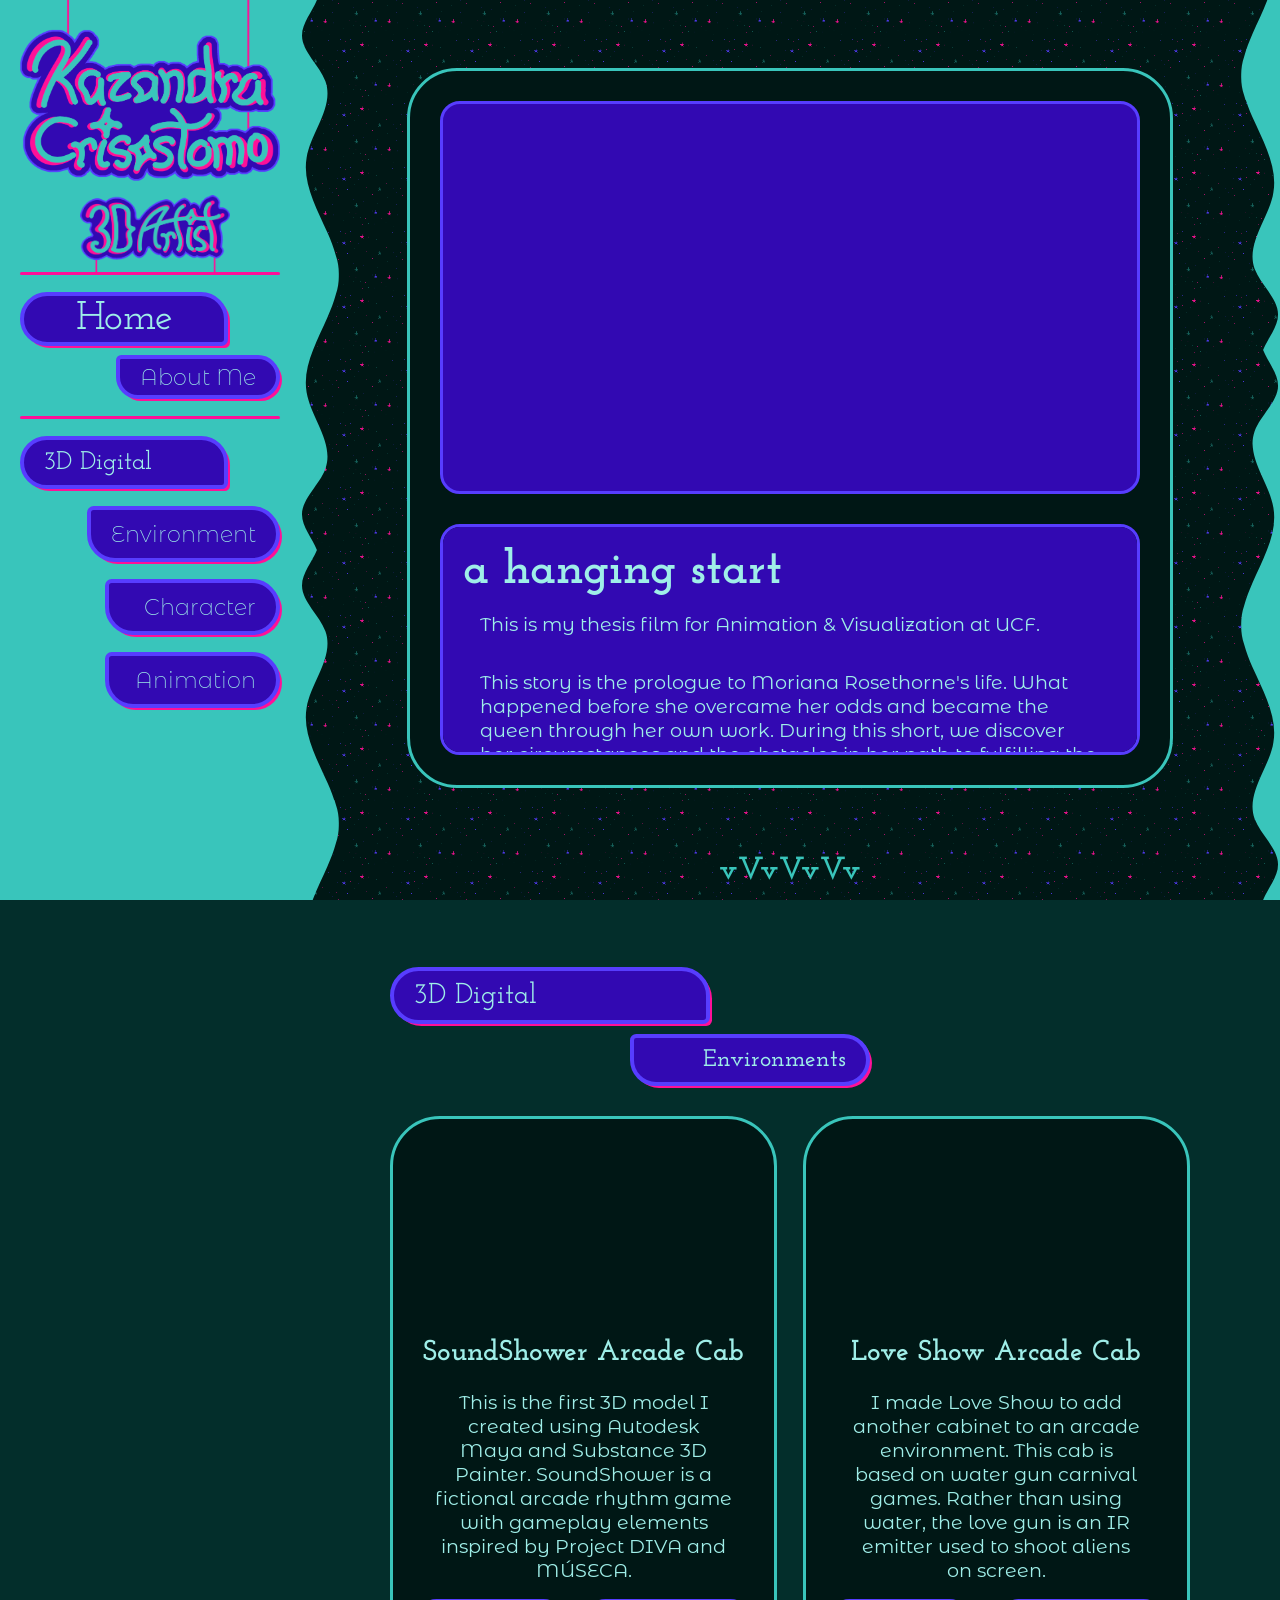
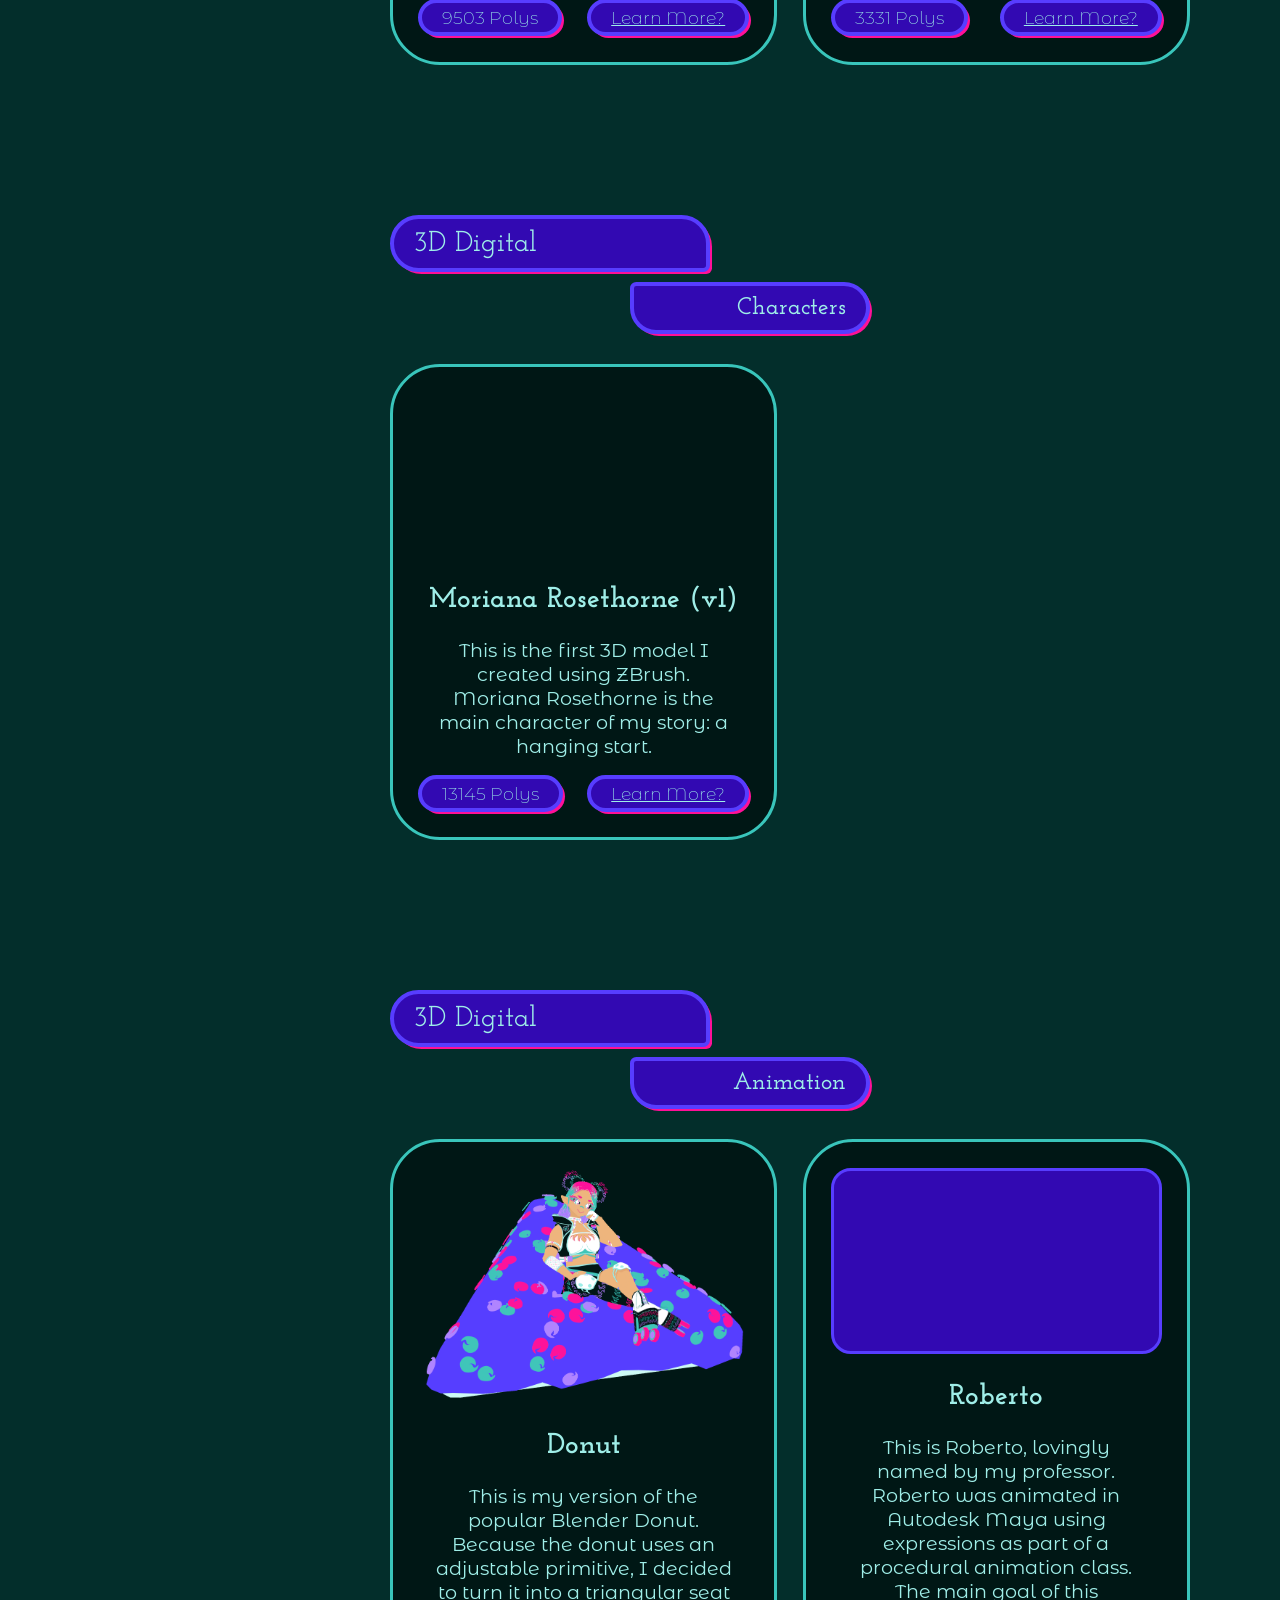
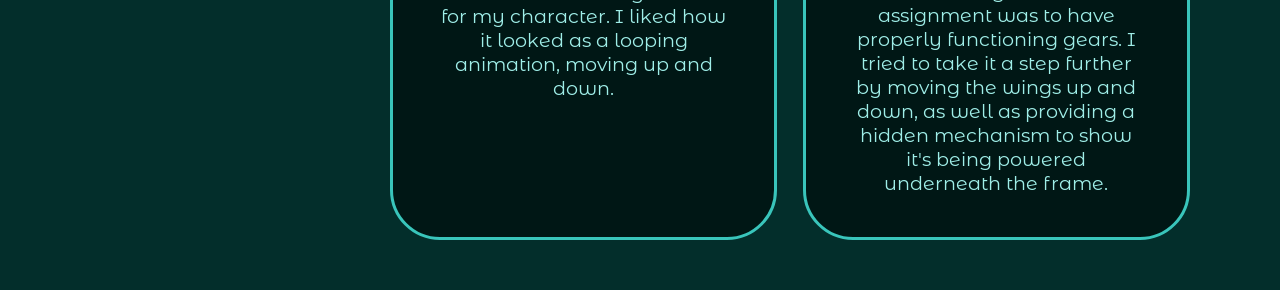
==== index.html @ 77d9398e "hid the under construction sign lol" ====
<!-- KZ's Portfolio with help from Fudgeu (thx dude) -->                                                                                                                   
<!DOCTYPE html>
<html lang='en' class=''>
    <head>

        <meta charset='UTF-8'>
        <meta name="description" content="KZ's artist portfolio">
        <meta name="keywords" content="artist, portfolio, 3D">
        <meta name="author" content="Kazandra Crisostomo">
        <meta name="viewport" content="width=device-width, initial-scale=1.0">

        <link href="styles.css" rel="stylesheet" type="text/css" media="all">
        <title>Kazandra's Portfolio</title>
        <link rel="icon" href="favicon.ico" type="image/x-icon">

        <!-- <script src="videoModelScrubbing.js"></script> -->

    </head>

    <body>
        <!-- <img src="site under construction.png" style="position:fixed; height: 20vh; bottom: 20px; right: 40px; z-index: 1;"> -->
        <div class="everything">
            <div class="sidebar">
                <div class="sideContent">
                    <div class="nameplate" id="nameButton">
                        <img src="kz_title.png"/>
                    </div>
                    <div class="titleplate">
                        <img src="3D artist plate.png"/>
                    </div>

                    <div class="emptyBox" style="height: 60px;"></div>
                    
                    <div class="navButtons">
                        <div class="emptyBox" style="display:flex; background: #ff1098; border-radius: 10px; width: 100%; height: 3px;"></div>
                        <div class="navButton homeButton" onclick="sectionSkipTo('#homeTop')">Home</div>
                        <div class="navButton aboutButton" id="aboutButtonClicker">About Me</div>
                        <div class="emptyBox" style="display:flex; background: #ff1098; border-radius: 10px; width: 100%; height: 3px;"></div>
                        
                        <div class="navButton bigButton" onclick="sectionSkipTo('#3dEnv')">3D Digital</div>
                        <button class="navButton subButton" onclick="sectionSkipTo('#3dEnv')">Environment</button>
                        <button class="navButton subButton" onclick="sectionSkipTo('#3dChar')">Character</button>
                        <button class="navButton subButton" onclick="sectionSkipTo('#3dAnim')">Animation</button>
                        <!-- <div class="navButton otherButton" onclick="sectionSkipTo('#2dDigi')">2D Digital</div>
                        <div class="navButton otherButton" onclick="sectionSkipTo('#Misc')">Miscellaneous</div> -->
                    </div>
                </div>
                <div class="waveBorder"></div>
            </div>


            <div class="emptyBox" id="homeTop"></div>
            <div class="content">
                <div class="featuredContainer">
                    <div class="featured">
                        <div class="featMediaContainer">
                            <iframe src="https://www.youtube.com/embed/e79Un6kbOX0?si=t1irAq1uXTUGcDLI" title="YouTube video player"
                            frameborder="0" allow="accelerometer; autoplay; clipboard-write; encrypted-media; gyroscope; web-share"
                            referrerpolicy="strict-origin-when-cross-origin" allowfullscreen></iframe>
                        </div>
                        <div class="featMediaText">
                            <h1>a hanging start</h1>

                            <p>This is my thesis film for Animation & Visualization at UCF.</p>
                            <p>This story is the prologue to Moriana Rosethorne's life. What happened before she overcame her odds and
                                became the queen through her own work. During this short, we discover her circumstances and the
                                obstacles in her path to fulfilling the duty given to her as a child.
                            </p>
                            <p>I absolutely loved modeling everything for this project. I can't wait to make even more in the future,
                                whether in film or games.
                            </p>
                            <p>Created using Autodesk Maya, Maxon ZBrush, and Substance 3D Painter. Edited in Adobe After Effects.</p>
                        </div>
                    </div>
                </div>

                <div class="arrowDown">
                    <h4 style="color: #39c5bb;">vVvVvVv</h4>
                </div>




                <div class="emptyBox" style="height: 80px;"></div>

                <!-- 3D ENVIRONMENT SECTION  -->
                <div class="sectionTitle" id="3dEnv">3D Digital</div>
                <div class="sectionSpecific">Environments</div>
                <div class="emptyBox" style="height: 30px;"></div>

                <div class="galleryStuffContainer">
                    
                    <div class="galleryStuff">
                        <div class="galleryContent">
                            <video
                                class="modelVideo"
                                src="/art/3D Env/SoundShower Rendered.mp4"
                                autoplay
                                loop
                                muted
                                draggable="false"
                            >
                            </video>
                            <div class="galleryText">
                                <h2>SoundShower Arcade Cab</h2>
                                <p>This is the first 3D model I created using Autodesk Maya and Substance 3D Painter.
                                    SoundShower is a fictional arcade rhythm game with gameplay elements inspired
                                    by Project DIVA  and MÚSECA.
                                </p>
                                <div class="bottomThings">
                                    <div class="tagLeft">9503 Polys</div>
                                    <a class="learnMore" href="/art/SoundShower.html">Learn More?</a>
                                </div>
                                
                            </div>
                        </div>
                        <div class="galleryContent">
                            <video
                                class="modelVideo"
                                src="/art/3D Env/Love Show Rendered.mp4"
                                autoplay
                                loop
                                muted
                                draggable="false"
                            >
                            </video>
                            <div class="galleryText">
                                <h2>Love Show Arcade Cab</h2>
                                <p>I made Love Show to add another cabinet to an arcade environment. This cab is based
                                    on water gun carnival games. Rather than using water, the love gun is an IR emitter
                                    used to shoot aliens on screen.
                                </p>
                                <div class="bottomThings">
                                    <div class="tagLeft">3331 Polys</div>
                                    <a class="learnMore" href="/art/LoveShow.html">Learn More?</a>
                                </div>
                                
                            </div>
                        </div>

                    </div>


                </div>




                <div class="emptyBox" style="height: 150px;"></div>

                <!-- 3D CHARACTER SECTION  -->
                <div class="sectionTitle" id="3dChar">3D Digital</div>
                <div class="sectionSpecific">Characters</div>
                <div class="emptyBox" style="height: 30px;"></div>

                <div class="galleryStuffContainer">
                    <div class="galleryStuff">
                        <div class="galleryContent">
                            <video
                                class="modelVideo"
                                src="/art/3D Chara/Mori Og Rendered.mp4"
                                autoplay
                                loop
                                muted
                                draggable="false"
                            >
                            </video>
                            <div class="galleryText">
                                <h2>Moriana Rosethorne (v1)</h2>
                                <p>This is the first 3D model I created using ZBrush. Moriana Rosethorne
                                    is the main character of my story: a hanging start.
                                </p>
                                <div class="bottomThings">
                                    <div class="tagLeft">13145 Polys</div>
                                    <a class="learnMore" href="/art/MoriOG.html">Learn More?</a>
                                </div>
                                
                            </div>
                        </div>
                    </div>
                </div>




                <div class="emptyBox" style="height: 150px;"></div>

                <!-- 3D ANIMATION SECTION  -->
                <div class="sectionTitle" id="3dAnim">3D Digital</div>
                <div class="sectionSpecific">Animation</div>
                <div class="emptyBox" style="height: 30px;"></div>

                <div class="galleryStuffContainer">
                        
                        <div class="galleryStuff">
                            <div class="galleryContent">
                                <div class="galleryMedia">
                                    <img src="/art/3D Anim/donut.gif"/>
                                </div>
                                <div class="galleryText">
                                    <h2>Donut</h2>
                                    <p>This is my version of the popular Blender Donut. Because the donut uses an
                                        adjustable primitive, I decided to turn it into a triangular seat for my
                                        character. I liked how it looked as a looping animation, moving up and down. 
                                    </p>
                                </div>
                            </div>
                            <div class="galleryContent">
                                <div class="galleryMedia">
                                    <video
                                    src="/art/3D Anim/Roberto Rendered.mp4"
                                    autoplay
                                    loop
                                    muted>
                                    <p>Sorry this video didn't load! Please try refreshing the page to see it!</p>
                                    </video>
                                    <!-- <iframe
                                    src="https://www.youtube.com/embed/uADp2jRTrfo?si=No1bv01cUoyQT1uY&amp;controls=0&loop=1"
                                    title="YouTube video player" frameborder="0"
                                    allow="accelerometer; autoplay; clipboard-write; encrypted-media; gyroscope; picture-in-picture; web-share"
                                    referrerpolicy="strict-origin-when-cross-origin"
                                    allowfullscreen></iframe> -->
                                </div>
                                <div class="galleryText">
                                    <h2>Roberto</h2>
                                    <p>
                                        This is Roberto, lovingly named by my professor. Roberto was animated in Autodesk
                                        Maya using expressions as part of a procedural animation class. The main goal of
                                        this assignment was to have properly functioning gears. I tried to take it a step
                                        further by moving the wings up and down, as well as providing a hidden mechanism
                                        to show it's being powered underneath the frame.
                                    </p>
                                </div>
                            </div>
                        </div>
                </div>




                <!-- <div class="emptyBox" style="height: 150px;"></div> -->

                <!-- 2D DIGITAL SECTION  -->
                <!-- <div class="sectionOther" id="2dDigi">2D Digital</div>
                <div class="emptyBox" style="height: 30px;"></div>

                <div class="galleryStuffContainer">
                        
                    <div class="galleryStuff">
                        <div class="galleryContent">
                            <div class="galleryMedia">
                                <img src=""/>
                            </div>
                            <div class="galleryText">
                                <h2></h2>
                                <p>
                                </p>
                            </div>
                        </div>
                        <div class="galleryContent">
                            <div class="galleryMedia">
                                <img src=""/>
                            </div>
                            <div class="galleryText">
                                <h2></h2>
                                <p>

                                </p>
                            </div>
                        </div>
                        <div class="galleryContent"></div>
                        <div class="galleryContent">
                            <div class="galleryMedia">
                                <img src="PSP_Shadow.png"/>
                            </div>
                            <div class="galleryText">
                                <h2>Bring Shadow to the PSP</h2>
                                <p>This was created for an assignment for a computer art class with the goal of
                                    using Adobe Illustrator. This represents my love for Shadow the Hedgehog
                                    and how I wish I could've played his game on my beloved PlayStation Portable. I
                                    modified the PSP's colors to better match Shadow's coloring.
                                </p>
                            </div>
                        </div>
                        <div class="galleryContent">
                            <div class="galleryMedia">
                                <img src=""/>
                            </div>
                            <div class="galleryText">
                                <h2></h2>
                                <p>

                                </p>
                            </div>
                        </div>
                        <div class="galleryContent">
                            <div class="galleryMedia">
                                <img src=""/>
                            </div>
                            <div class="galleryText">
                                <h2></h2>
                                <p>

                                </p>
                            </div>
                        </div>

                    </div>

                </div> -->




                <!-- <div class="emptyBox" style="height: 150px;"></div> -->

                <!-- MISCELLANEOUS SECTION  -->
                <!-- <div class="sectionOther" id="Misc">Miscellaneous</div>
                <div class="emptyBox" style="height: 30px;"></div>

                <div class="galleryStuffContainer">
                    
                    <div class="galleryStuff">
                        <div class="galleryContent">
                            <div class="galleryMedia">
                                <img src=""/>
                            </div>
                            <div class="galleryText">
                                <h2></h2>
                                <p>
                                </p>
                            </div>
                        </div>
                        <div class="galleryContent">
                            <div class="galleryMedia">
                                <img src=""/>
                            </div>
                            <div class="galleryText">
                                <h2></h2>
                                <p>

                                </p>
                            </div>
                        </div>
                        <div class="galleryContent"></div>
                        <div class="galleryContent">
                            <div class="galleryMedia">
                                <img src="PSP_Shadow.png"/>
                            </div>
                            <div class="galleryText">
                                <h2></h2>
                                <p>
                                </p>
                            </div>
                        </div>
                        <div class="galleryContent">
                            <div class="galleryMedia">
                                <img src=""/>
                            </div>
                            <div class="galleryText">
                                <h2></h2>
                                <p>

                                </p>
                            </div>
                        </div>
                        <div class="galleryContent">
                            <div class="galleryMedia">
                                <img src=""/>
                            </div>
                            <div class="galleryText">
                                <h2></h2>
                                <p>

                                </p>
                            </div>
                        </div>

                    </div>
                    
                </div> -->
   
            </div>

            <div class="waveBorder right"></div>
            

        </div>




        <!--Modal for about me-->
        <div id="aboutModal" class="modal4About">
            <!-- Modal content -->
            <div class="aboutContent">
                <img src="name popdown.svg" class="popDown">
                <div class="aboutDesc">
                    <button class="closeAboutButton">close</button>
                    </button>
                    <h5>Kazandra</h5>
                    <h5 style="margin-left: 80px; line-height: 63px;">Crisostomo</h5>
                    <p style="margin-top: 40px;">
                        Hello! I'm <span style="color:#ff1098; font-weight: 600;">Kazandra</span>!
                        I am a 3D artist about to graduate from UCF
                        with my BFA in Emerging Media in the Animation & Visualization
                        track. I love thinking about how objects are made and structured!
                    </p>
                    <p>
                        From sculpture and book binding to knitting and party decor, everything can be an
                        opportunity to flex my creativity both digitally and physically.
                    </p>
                    <div class="emptyBox" style="height: 50px;"></div>
                    <a class="contactButton" style="margin-left: -30px;" href="mailto:kzzzcrisis@gmail.com">Shoot me an email?</a>
                </div>
            </div>
        </div>

        
        <!-- popup for small screen -->
         <div id="mobileUsers">
            <div class="mobilePopup">
                <p>Hey! This website was unfortunately not optimized for a mobile viewing
                experience. Please check me out on uh artstation I guess</p>
                <div style="height:10px;"></div>
                <a href="https://kzzzcrisis.artstation.com/">Artstation link here</a>
            </div>
         </div>

        <!-- this is the popup for if ppl do phone -->
        <script>
            var mobileUserLol = document.getElementById('mobileUsers');
            var everythinger = document.getElementsByClassName("everything")[0];

            window.addEventListener('load', () => {
                if (window.screen.width < 900) {
                    mobileUserLol.classList.add('show');
                    mobileUserLol.classList.add('stopScrolling');
                    document.body.classList.add('stopScrolling');
                    everythinger.classList.add('blurThis');
                }
            })
        </script>

        <!-- this script is for the about me modal -->
        <script>
            // Get the modal
            var modal = document.getElementById('aboutModal');

            // Get the button that opens the modal
            var btn = document.getElementById("nameButton");
            var butt = document.getElementById("aboutButtonClicker");

            // Get the <span> element that closes the modal
            var closer = document.getElementsByClassName("closeAboutButton")[0];

            // this is the thing to get the blur to work
            var everything = document.getElementsByClassName("everything")[0];

            // When the user clicks on the button, open the modal
            btn.onclick = function() {
                modal.classList.add('show');
                modal.classList.add('stopScrolling');
                document.body.classList.add('stopScrolling');
                everything.classList.add('blurThis');
            }
            butt.onclick = function() {
                modal.classList.add('show');
                modal.classList.add('stopScrolling');
                document.body.classList.add('stopScrolling');
                everything.classList.add('blurThis');
            }

            // When the user clicks on <span> (x), close the modal
            closer.onclick = function() {
                modal.classList.remove('show');
                modal.classList.remove('stopScrolling');
                document.body.classList.remove('stopScrolling');
                everything.classList.remove('blurThis');
            }

            // When the user clicks anywhere outside of the modal, close it
            window.onclick = function(event) {
                if (event.target == modal) {
                modal.classList.remove('show');
                modal.classList.remove('stopScrolling');
                document.body.classList.remove('stopScrolling');
                everything.classList.remove('blurThis');
                }
            }
        </script>

        <!-- this one is for skipping to whatever seciton using the sidebar buttons -->
        <script>
            function sectionSkipTo(link){
                document.documentElement.style.scrollBehavior="smooth"
                window.location.replace(link)
                setTimeout(()=>{document.documentElement.style.scrollBehavior="unset"},1500) 
            }
        </script>



    </body>
</html>
---- styles.css ----
@import url('https://fonts.googleapis.com/css2?family=Montserrat+Alternates:wght@400;600&display=swap');
@import url('https://fonts.googleapis.com/css2?family=Josefin+Slab:wght@700&display=swap');

* {
    box-sizing: border-box;
}

body {
	display: flex;
    background-color: #032e2b;
    background-image: url(pxl_star.gif);
    background-repeat: repeat;
    background-size: 5%;
    background-attachment: fixed;
    padding: 0;
    margin: 0;
    color: #9feee8;
    font-family: "Montserrat Alternates", sans-serif;
}

h1 {
	font-family: "Josefin Slab";
	font-size: 3em;
    margin: 0;
}
h2 {
	font-family: "Josefin Slab";
	font-size: 1.8em;
}

/* side buttons */
h3 {
	font-family: "Montserrat Alternates", sans-serif;
	font-size: 1.2em;
    margin: 10px;
}
/* this is for the arrow down */
h4 {
	font-family: "Josefin Slab";
	font-size: 2em;
    margin: 0;
}
h5 {
    font-family: "Josefin Slab";
	font-size: 7em;
    margin: 0;
}
p {
	font-size: 1.2em;
	font-family: "Montserrat Alternates", sans-serif;
    margin: 17px;
}



.everything{
    display: flex;
    filter: blur(0px);
    backdrop-filter: blur(0px);
}



.sidebar {
    display: flex;
    position: sticky;
    top: 0;
    height: 100vh;
    align-self: flex-start;
}

.sideContent {
    display: flex;
    flex-direction: column;
    background-color: #39c5bb;
    text-wrap: wrap;
    text-align: center;
    width: 300px;
    padding: 0 20px;
}

.sideContent img {
    width: 100%;
}

.waveBorder {
    align-self: flex-start;
    display: flex;
    background-image: url("wavy bar.svg");
    background-repeat: repeat-y;
    height: 100vh;
    min-width: 40px;

    &.right {
        position: sticky;
        top: 0;
        transform: rotate(180deg);
    }
}
.navButtons {
    display: flex;
    flex-direction: column;
    padding: 7px 0;
    gap: 17px;
}

.navButton {
    font-family: "Josefin Slab";
    box-shadow: 3px 3px 0 -1px #ff1098;
    padding: 20px 20px;
    background: #3209B2;
    color: #9feee8;
    border: 4px solid #573DFF;
    font-weight: 500;
    cursor: pointer;

    &:hover {
        background: #573DFF;
    }

    &.homeButton {
        font-size: 2.5em;
        width: 80%;
        border-radius: 42px 42px 10px 42px;
        text-align: center;
        padding: 3px 20px;
        margin-bottom: -8px;
    }

    &.aboutButton {
        border-radius: 10px 42px 42px 42px;
        font-size: 1.4em;
        font-weight: 200;
        font-family: "Montserrat Alternates", sans-serif;
        text-align: center;
        padding: 4px 20px;
        min-width: 175;
        align-self: end;
    }

    &.bigButton {
        font-size: 1.6em;
        width: 80%;
        text-align: left;
        border-radius: 42px 42px 10px 42px;
        padding: 10px 20px;
    }

    &.subButton {
        text-align: right;
        align-self: end;
        font-size: 1.4em;
        font-weight: 200;
        font-family: "Montserrat Alternates", sans-serif;
        border-radius: 10px 42px 42px 42px;
        min-width: 175px;
        padding: 10px 20px;
    }

    &.otherButton {
        border-radius: 42px;
        font-size: 1.6em;
        text-align: left;
        padding: 10px 20px;
        width: 80%;
    }
}





.content {
    display: flex;
    flex-direction: column;
    padding: 0 50px 50px 50px;
    overflow-x: hidden;
}

.emptyBox {
    display: flex;
    align-items: flex-end;
    justify-content: center;
}

.featuredContainer {
    display: flex;
    flex-direction: column;
    justify-content: center;
    align-items: center;
    height: 95vh;
}

.featured {
    display: flex;
    align-items: center;
    padding: 30px;
    gap: 30px;
    background: #001715;
    border-radius: 50px;
    border: 3px solid #39c5bb;

    @media (max-width: 1600px) {
        flex-direction: column;
        max-width: 100%;
        max-height: 80vh;
        width: unset;

        & .featMediaText {
            min-width: unset;
        }

        & .featMediaContainer {
            width: 700px;
        }
    }
}

.featMediaContainer {
    display: flex;
    flex-direction: column;
    aspect-ratio: 16/9;
    height: 100%;
}

.featMediaContainer img {
    background: #3209B2;
    max-height: 56vh;
    max-width: 45vw;
}
.featMediaContainer iframe {
    background: #3209B2;
    border: 3px solid #573dff;
    border-radius: 20px;
    height: 100%;
    aspect-ratio: 16/9;
}

.featMediaText {
    display: flex;
    flex-direction: column;
    border-collapse: collapse;
    background: #3209B2;
    text-wrap: wrap;
    text-align: left;
    color: #9feee8;
    padding: 20px;
    border-radius: 20px;
    border: 3px solid #573dff;
    overflow-y: auto;
    min-width: 400px;
    max-width: 700px;
    height: 100%;
}


/* section headers */
.sectionTitle {
    font-family: "Josefin Slab";
    box-shadow: 3px 3px 0 -1px #ff1098;
    padding: 20px 20px;
    background: #3209B2;
    color: #9feee8;
    border: 4px solid #573DFF;
    font-weight: 500;
    cursor: pointer;
    font-size: 1.8em;
    width: 40%;
    text-align: left;
    border-radius: 42px 42px 10px 42px;
    padding: 10px 20px;
    margin-bottom: 10px;
    scroll-margin-top: 30px;
}
.sectionSpecific {
    font-family: "Josefin Slab";
    box-shadow: 3px 3px 0 -1px #ff1098;
    padding: 20px 20px;
    background: #3209B2;
    color: #9feee8;
    border: 4px solid #573DFF;
    font-weight: 500;
    cursor: pointer;
    text-align: right;
    font-size: 1.5em;
    font-weight: 600;
    border-radius: 10px 42px 42px 42px;
    padding: 10px 20px;
    width: 30%;
    margin-left: 30%;
}
.sectionOther {
    font-family: "Josefin Slab";
    box-shadow: 3px 3px 0 -1px #ff1098;
    padding: 20px 20px;
    background: #3209B2;
    color: #9feee8;
    border: 4px solid #573DFF;
    font-weight: 500;
    cursor: pointer;
    font-size: 1.8em;
    width: 40%;
    text-align: left;
    border-radius: 42px;
    padding: 10px 20px;
    margin-bottom: 10px;
    scroll-margin-top: 30px;
}






.galleryStuffContainer {
    display: flex;
    flex-direction: column;
    align-items: center;
    gap: 50px;
}

/* replace percents with pixels thx */
.galleryStuff{
    display: grid;
    grid-template-columns: repeat(3, 1fr);
    row-gap: 2.8vh;
    column-gap: 2.8vh;
    max-width: 100%;

    @media (max-width: 1400px) {
        grid-template-columns: repeat(2, 1fr);
    }
}
.galleryContent {
    background: #001715;
    padding: 2.8vh;
    border-radius: 50px;
    border: 3px solid #39c5bb;
}
.galleryMedia img {
    max-width: 100%;
}
.galleryText {
    width: 100%;
    text-wrap: wrap;
    align-items: center;
    text-align: center;
    color: #9feee8;
}
.galleryMedia video {
    background: #3209B2;
    border: 3px solid #573dff;
    border-radius: 20px;
    width: 100%;
    aspect-ratio: 16/9;
}
.galleryMedia iframe {
    background: #3209B2;
    border: 3px solid #573dff;
    border-radius: 20px;
    width: 100%;
    aspect-ratio: 16/9;
}
.bottomThings {
    display: flex;
    width: 100%;
}
.tagLeft {
    box-shadow: 3px 3px 0 -1px #ff1098;
    padding: 20px 20px;
    background: #3209B2;
    color: #9feee8;
    border: 4px solid #573DFF;
    border-radius: 42px;
    font-size: 1.11em;
    font-weight: 200;
    font-family: "Montserrat Alternates", sans-serif;
    text-align: center;
    padding: 4px 20px;
    min-width: 175;
    align-self: flex-start;
}
.learnMore {
    box-shadow: 3px 3px 0 -1px #ff1098;
    padding: 20px 20px;
    background: #3209B2;
    color: #9feee8;
    border: 4px solid #573DFF;
    border-radius: 42px;
    font-size: 1.1em;
    font-weight: 200;
    font-family: "Montserrat Alternates", sans-serif;
    text-align: center;
    padding: 4px 20px;
    margin-left: auto;

    &:hover {
        background: #573DFF;
    }
}






/* NAMEPLATE STUFF */
.nameplate {
    z-index: 1;
}
.nameplate img {
    transform: translateY(-20px);
}
.nameplate img:hover {
    animation-name: nameplateAnim;
    animation-duration: .7s;
}
@keyframes nameplateAnim {
    0% {transform: translateY(-20px)}
    40% {transform: translateY(-1px)}
    70%{transform: translateY(-30px)}
    100% {transform: translateY(-20px)}
}
.titleplate {
    width: 150px;
    position: absolute;
    left: 80px;
    top: 195px;
}
.titleplate img {
    transform-origin: center bottom;
    transform: rotate3d(1, 0, 0, 0deg);
}
.titleplate img:hover {
    animation-name: titleplateAnim;
    animation-duration: .7s;
}
@keyframes titleplateAnim {
    0% {transform: rotate3d(1, 0, 0, 0deg)}
    40% {transform: rotate3d(1, 0, 0, 30deg)}
    70% {transform: rotate3d(1, 0, 0, -15deg)}
    100% {transform: rotate3d(1, 0, 0, 0deg)}
}



/* arrow thing */
.arrowDown {
    display: flex;
    justify-content: center;
}
.arrowDown h4 {
    transform: translateY(0px);
}
.arrowDown h4:hover {
    animation-name: arrowDownAnim;
    animation-duration: .7s;
}
@keyframes arrowDownAnim {
    0% {transform: translateY(0px)}
    40% {transform: translateY(-10px)}
    70%{transform: translateY(10px)}
    100% {transform: translateY(0px)}
}





.modelVideo {
    width: 100%;
    user-select: none;
}






/* The Modal (background) */
.modal4About {
    position: fixed; /* Stay in place */
    z-index: 1; /* Sit on top */
    left: 0;
    width: 100%; /* Full width */
    height: 100%; /* Full height */
    top: -100%;
    display: none;
    align-items: center;
    justify-content: center;
    transition: top 0.5s;
}
.modal4About.show {
    top: 0;
    display: flex;
}

#aboutModal {
    align-items: center;
    justify-content: center;
    height: 100%;
    width: 100%;
}

/* Modal Content */
.aboutContent {
    position: relative;
    bottom: 0;
    width: 70%;
    display: flex;
    align-items: center;
    justify-content: center;
    max-width: 1500px;
}

.aboutContent img {
    margin-bottom: 520px;
}
.aboutDesc {
    position: absolute;
    max-width: 660px;
    margin-top: 55px;
}
.aboutDesc p {
    font-size: 1.4em;
    text-indent: -40px;
    margin-left: 80px;;
}

.contactButton {
    font-family: "Josefin Slab";
    border-radius: 42px;
    font-size: 1.3em;
    text-align: center;
    padding: 10px 10px;
    box-shadow: 3px 3px 0 -1px #ff1098;
    background: #3209B2;
    color: #9feee8;
    border: 4px solid #573DFF;
    font-weight: 500;
    cursor: pointer;
    justify-content: center;

    &:hover {
        background: #573DFF;
    }
}
.closeAboutButton {
    font-family: "Josefin Slab";
	font-size: 1.3em;
    line-height: 30px;
    border-radius: 42px;
    text-align: center;
    padding: 10px 10px;
    box-shadow: 3px 3px 0 -1px #ff1098;
    background: #3209B2;
    color: #9feee8;
    border: 4px solid #573DFF;
    font-weight: 500;
    cursor: pointer;
    justify-content: center;
    right: -65px;
    top: -60px;
    position: absolute;

    &:hover {
        background: #573DFF;
    }
}
.stopScrolling {
    height: 100%;
    overflow: hidden;
}

.blurThis {
    filter: blur(10px);
    backdrop-filter: blur(10px);
    transition: filter 0.7s ease;
    overflow: hidden;
}


/* mobile popup */
#mobileUsers {
    position: absolute;
    display: none;
    height: 100%;
    width: 100%;
    padding: 20px;
    justify-content: center;
    align-items: center;
}
#mobileUsers.show {
    display: flex;
    overflow: hidden;
}
.mobilePopup {
	font-family: "Montserrat Alternates", sans-serif;
	font-size: 1.3em;
    line-height: 30px;
    border-radius: 42px;
    text-align: center;
    padding-bottom: 30px;
    box-shadow: 3px 3px 0 -1px #ff1098;
    background: #3209B2;
    color: #9feee8;
    border: 4px solid #573DFF;
    font-weight: 500;
    justify-content: center;

    & a {
       	font-family: "Montserrat Alternates", sans-serif;
        font-size: 1.3em;
        line-height: 30px;
        border-radius: 42px;
        text-align: center;
        padding: 10px 10px;
        box-shadow: 3px 3px 0 -1px #ff1098;
        background: #3209B2;
        color: #9feee8;
        border: 4px solid #573DFF;
        font-weight: 500;
        justify-content: center;
    }
}
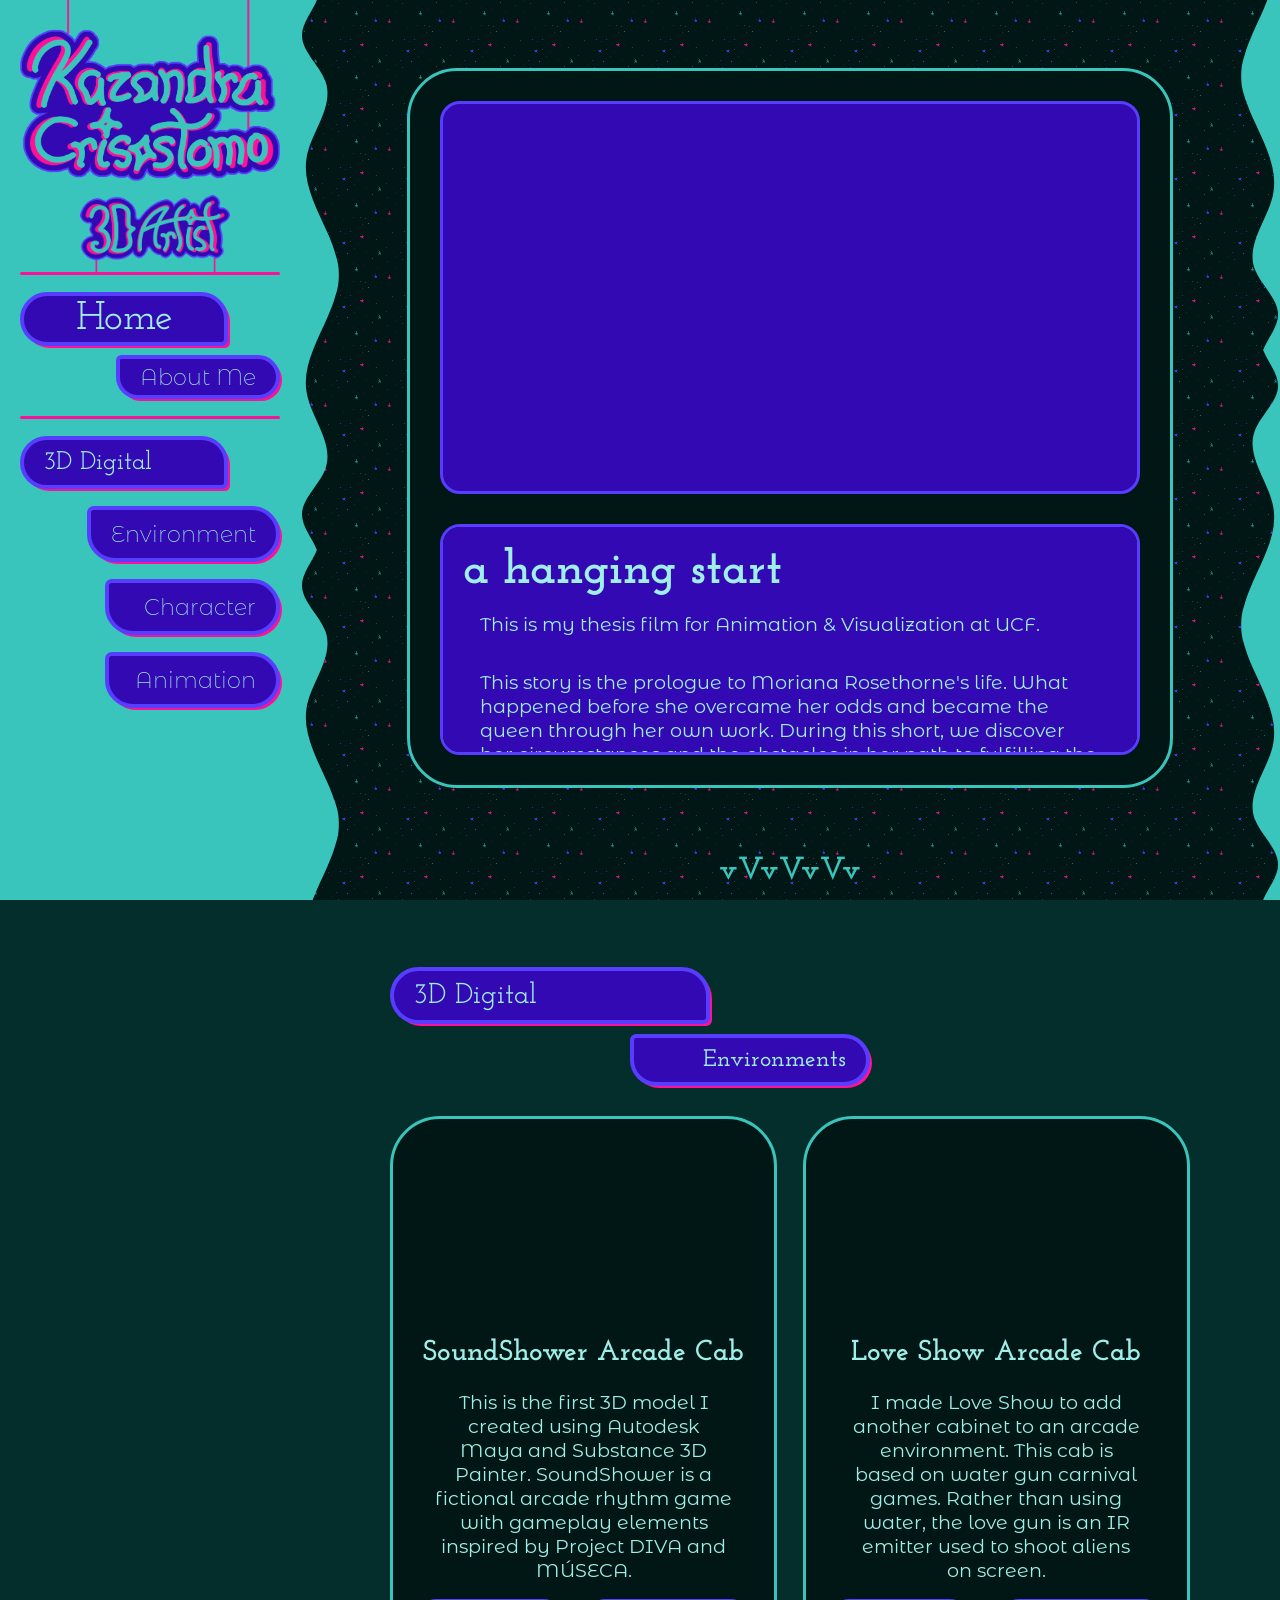
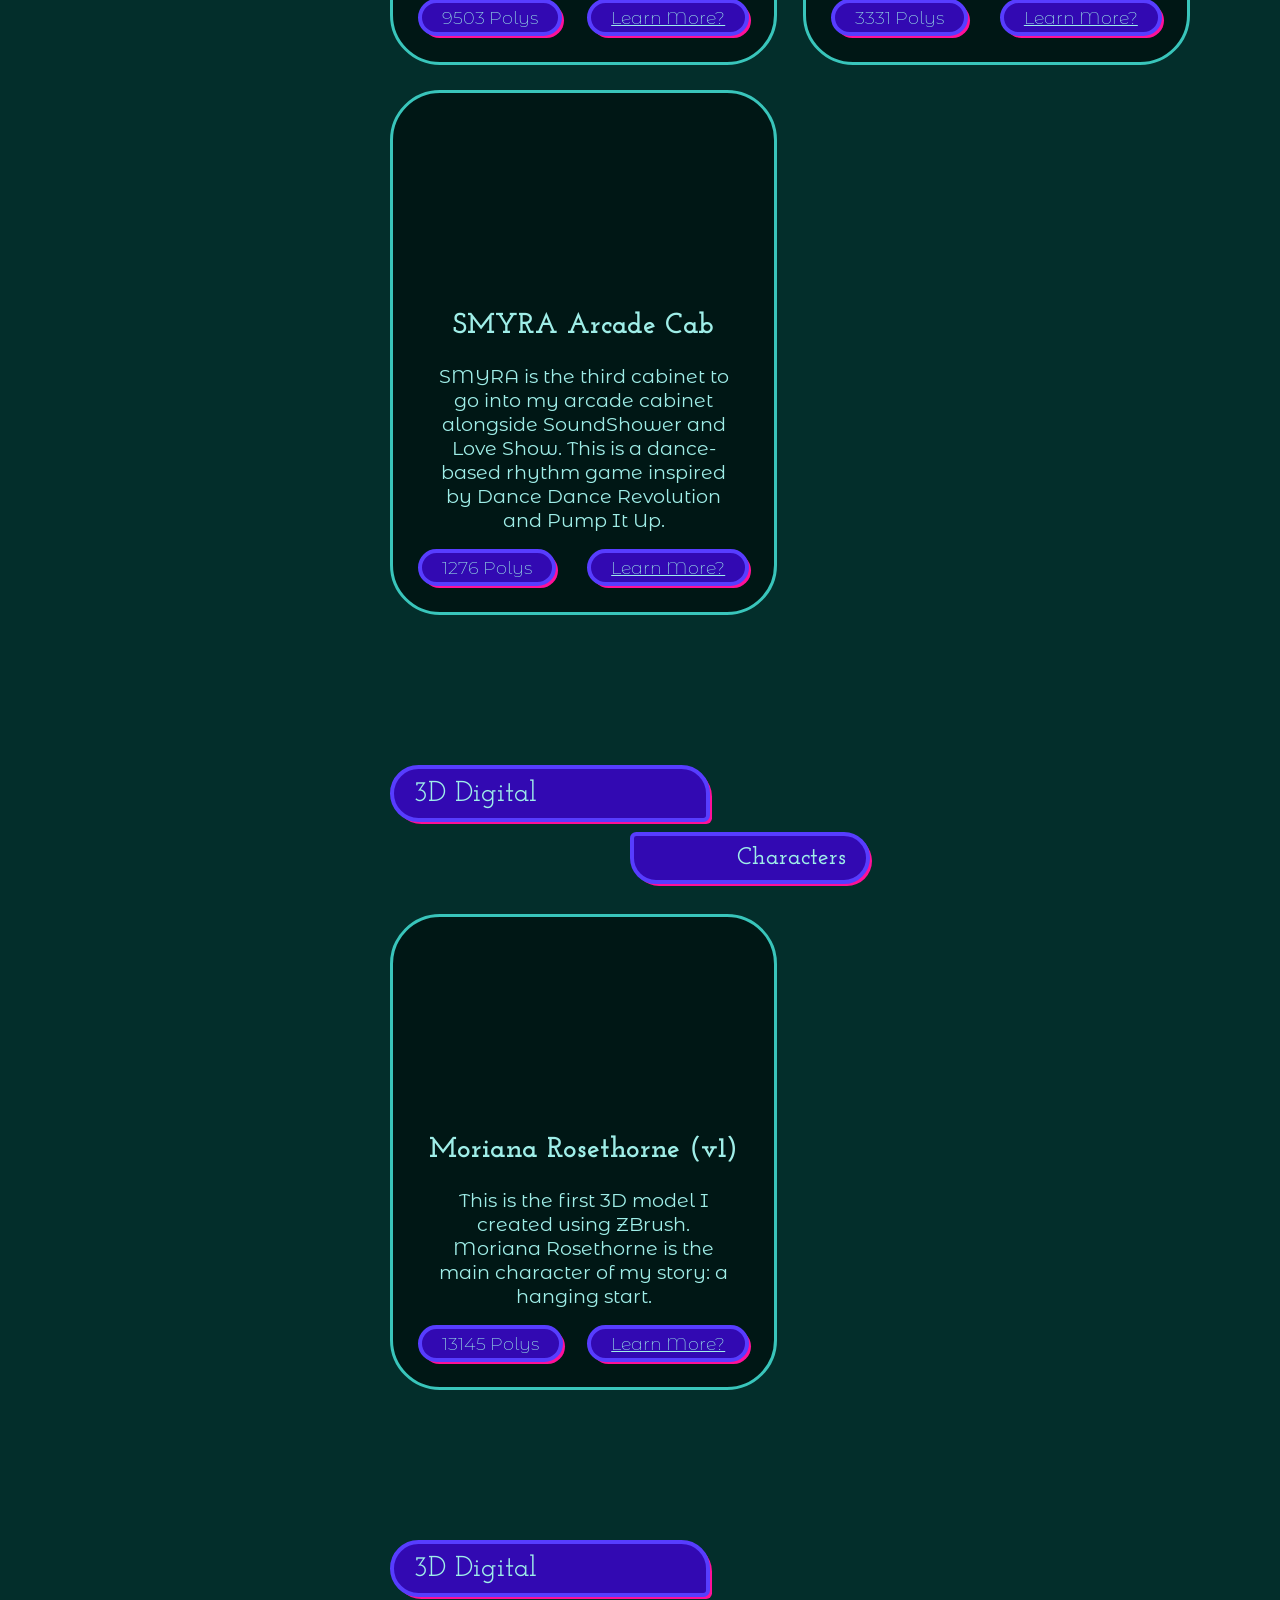
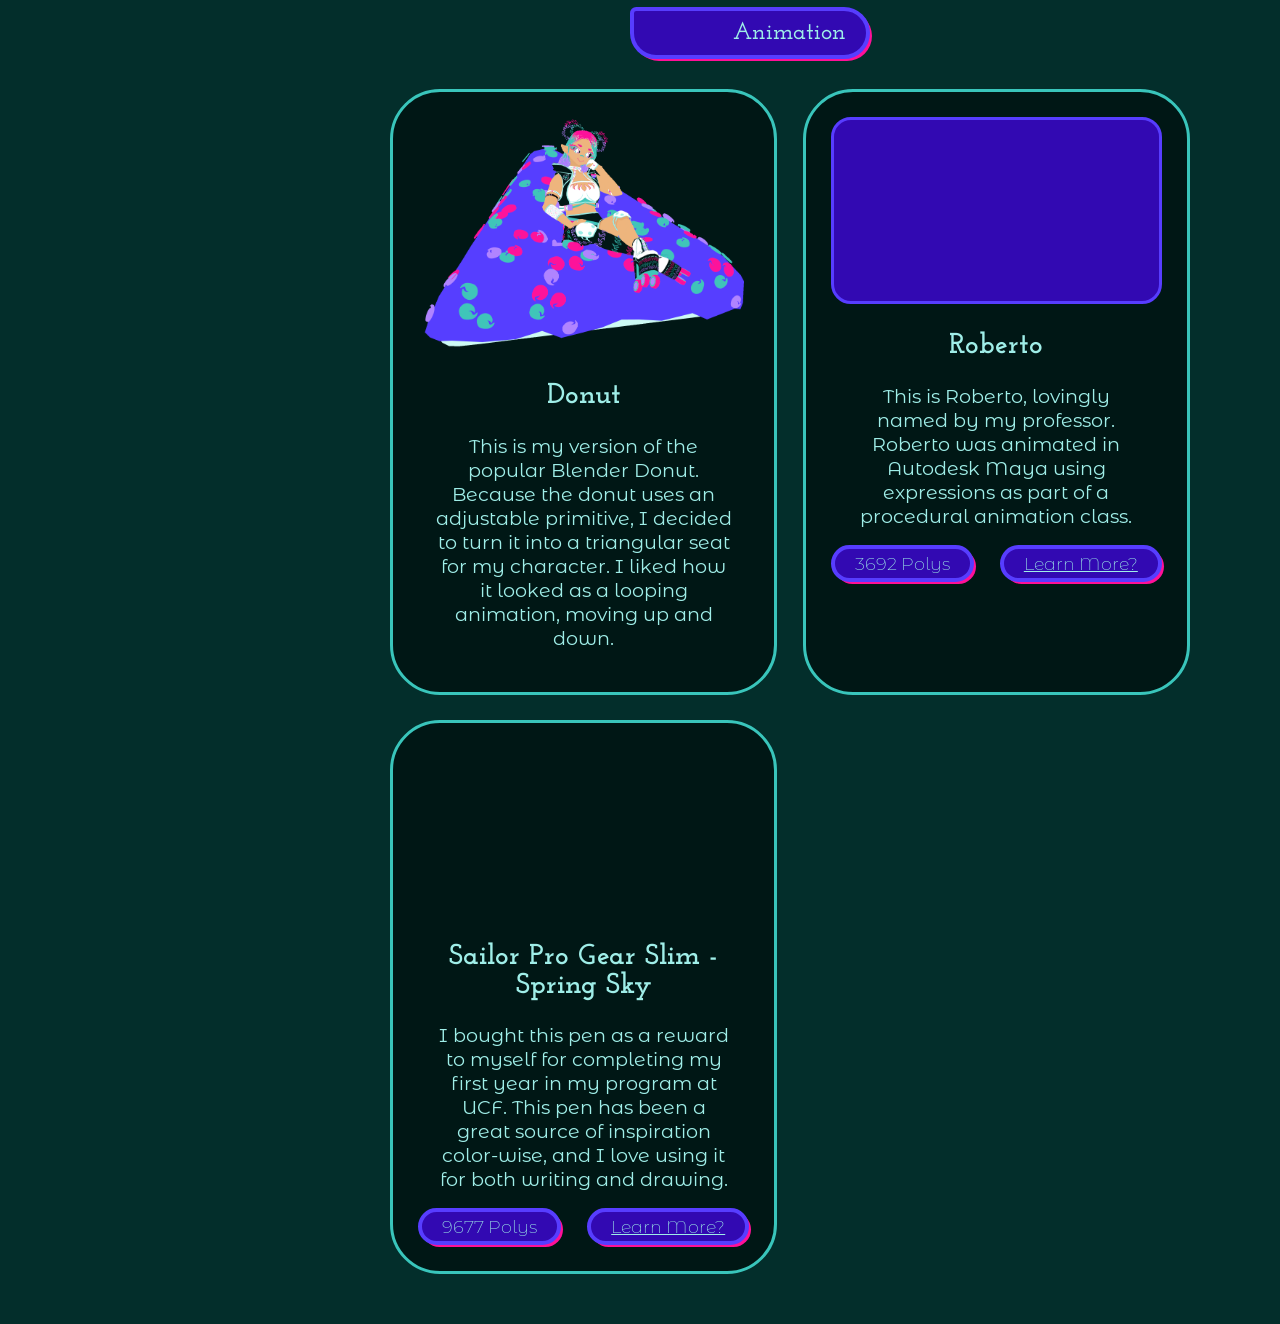
==== commit 45d417b5: "added some new models and descriptions, and made another page to have a grid-based layout with no de" ====
--- a/index.html
+++ b/index.html
@@ -136,7 +136,31 @@
                                 </div>
                                 
                             </div>
-                        </div>
+                            
+                        </div>
+                        <div class="galleryContent">
+                            <video
+                                class="modelVideo"
+                                src="/art/3D Env/SMYRA Rendered.mp4"
+                                autoplay
+                                loop
+                                muted
+                                draggable="false"
+                            >
+                            </video>
+                            <div class="galleryText">
+                                <h2>SMYRA Arcade Cab</h2>
+                                <p>SMYRA is the third cabinet to go into my arcade cabinet alongside SoundShower and Love Show.
+                                    This is a dance-based rhythm game inspired by Dance Dance Revolution and Pump It Up.
+                                </p>
+                                <div class="bottomThings">
+                                    <div class="tagLeft">1276 Polys</div>
+                                    <a class="learnMore" href="/art/SMYRA.html">Learn More?</a>
+                                </div>
+                                
+                            </div>
+                        </div>
+                        
 
                     </div>
 
@@ -225,11 +249,35 @@
                                     <h2>Roberto</h2>
                                     <p>
                                         This is Roberto, lovingly named by my professor. Roberto was animated in Autodesk
-                                        Maya using expressions as part of a procedural animation class. The main goal of
-                                        this assignment was to have properly functioning gears. I tried to take it a step
-                                        further by moving the wings up and down, as well as providing a hidden mechanism
-                                        to show it's being powered underneath the frame.
+                                        Maya using expressions as part of a procedural animation class.
                                     </p>
+                                </div>
+                                <div class="bottomThings">
+                                        <div class="tagLeft">3692 Polys</div>
+                                        <a class="learnMore" href="/art/Roberto.html">Learn More?</a>
+                                    </div>
+                            </div>
+                            <div class="galleryContent">
+                                <video
+                                    class="modelVideo modVidBG"
+                                    src="art/3D Anim/SPGSCS Rendered.mp4"
+                                    autoplay
+                                    loop
+                                    muted
+                                    draggable="false"
+                                >
+                                </video>
+                                <div class="galleryText">
+                                    <h2>Sailor Pro Gear Slim - Spring Sky</h2>
+                                    <p>I bought this pen as a reward to myself for completing my first year in my program
+                                        at UCF. This pen has been a great source of inspiration color-wise, and I love using
+                                        it for both writing and drawing.
+                                    </p>
+                                    <div class="bottomThings">
+                                        <div class="tagLeft">9677 Polys</div>
+                                        <a class="learnMore" href="art/SPGSCS.html">Learn More?</a>
+                                    </div>
+                                    
                                 </div>
                             </div>
                         </div>
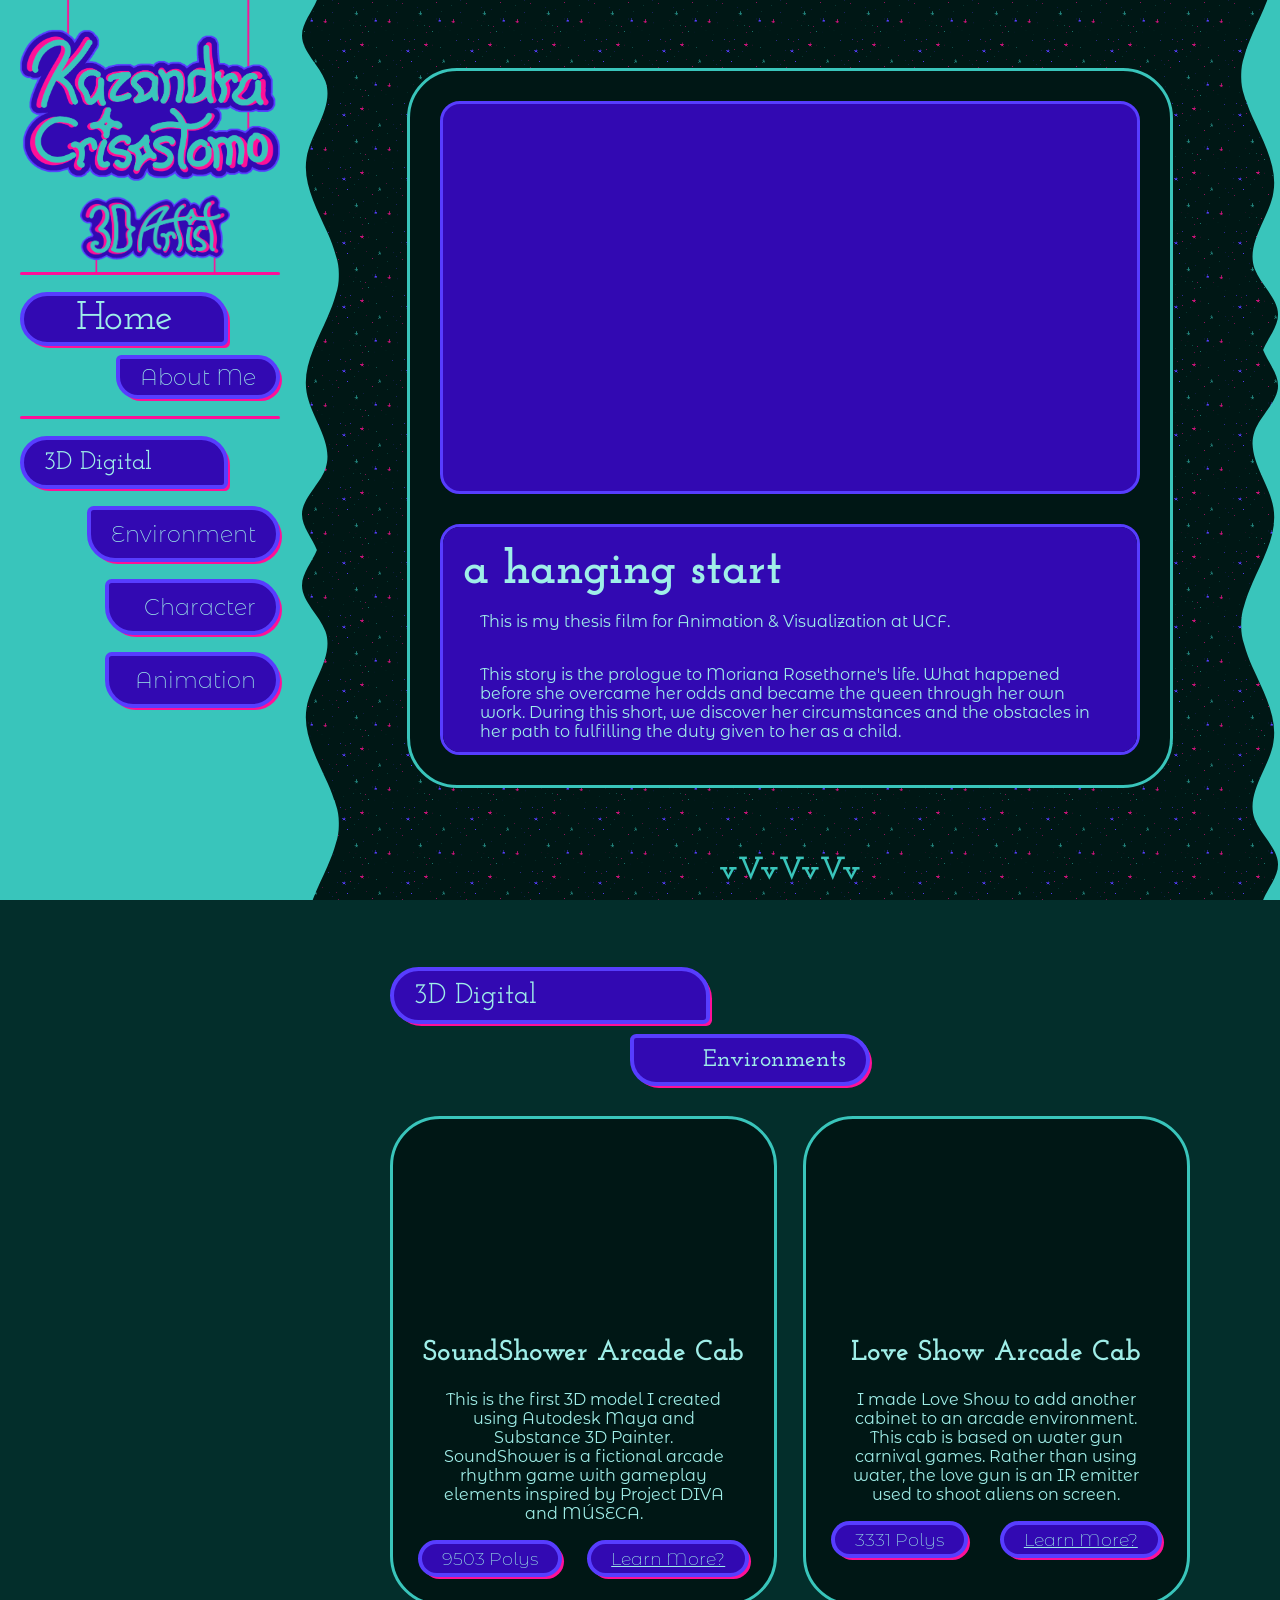
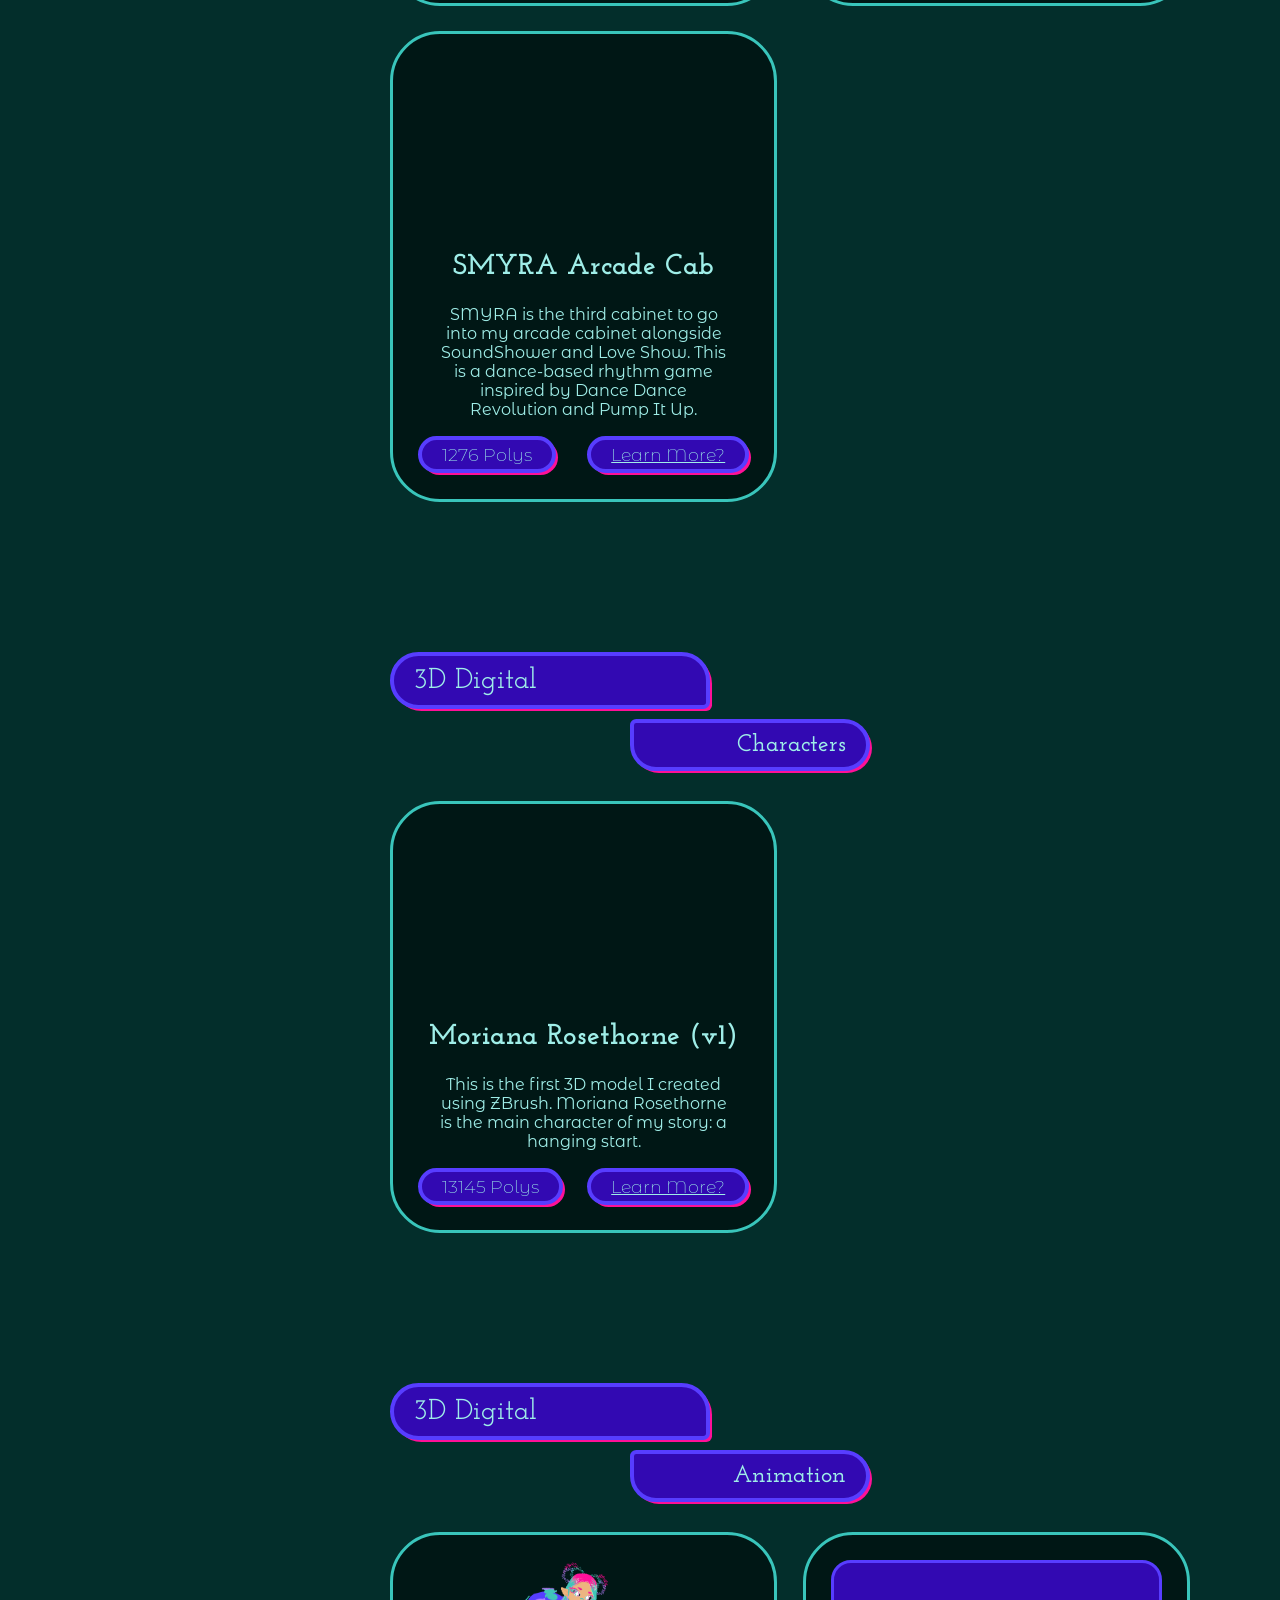
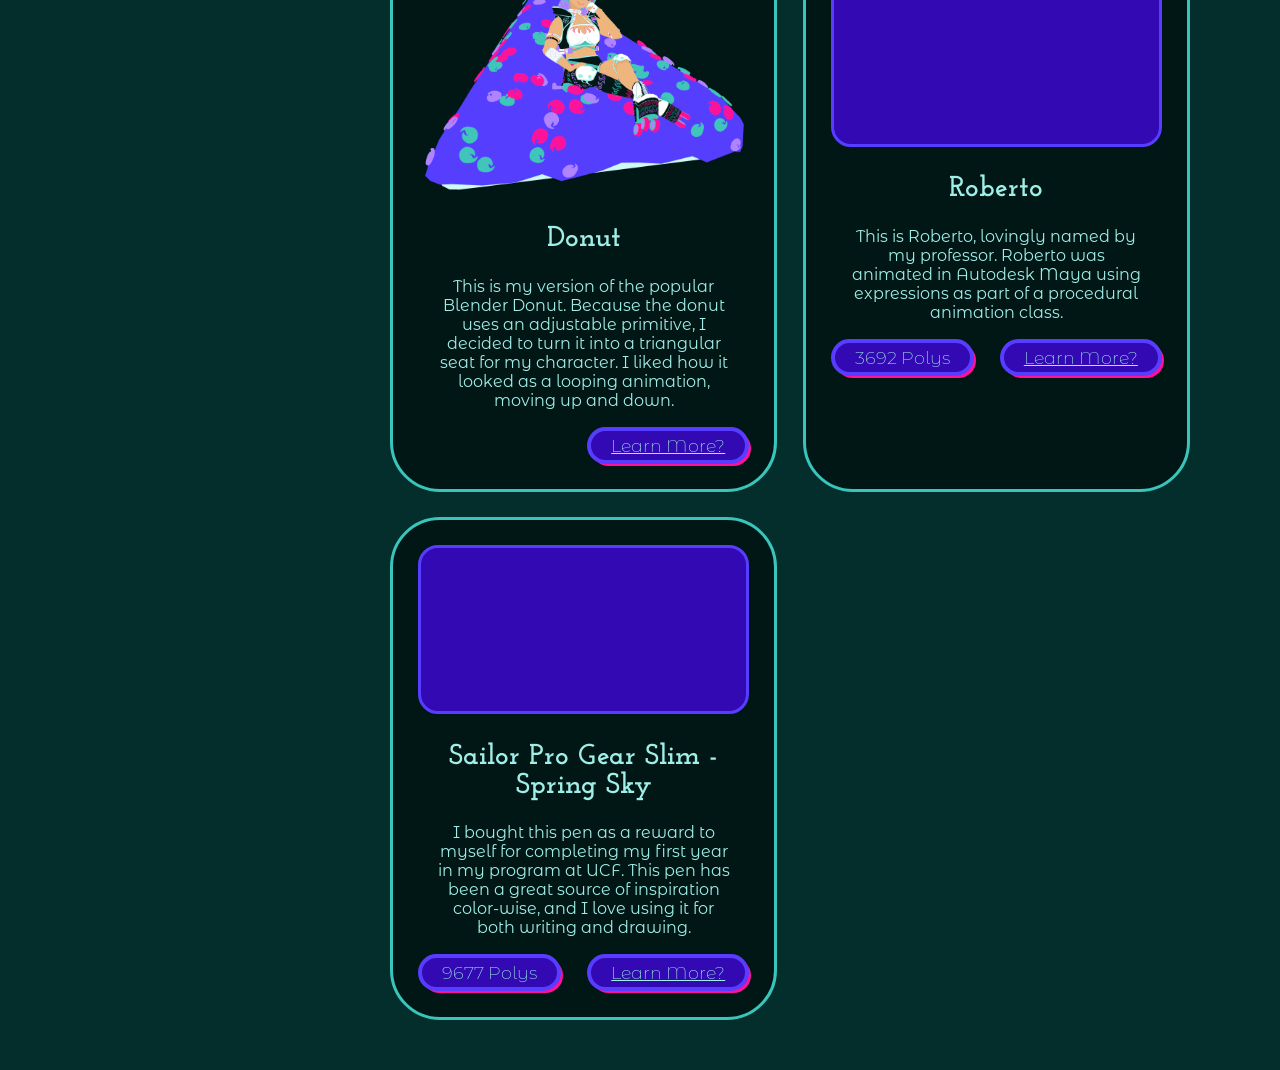
==== commit 4d6b3902: "adjusted the index a bit with some stuff from all grid" ====
--- a/index.html
+++ b/index.html
@@ -92,15 +92,17 @@
                     
                     <div class="galleryStuff">
                         <div class="galleryContent">
-                            <video
+                            <a href="art/SoundShower.html">
+                                <video
                                 class="modelVideo"
                                 src="/art/3D Env/SoundShower Rendered.mp4"
                                 autoplay
                                 loop
                                 muted
                                 draggable="false"
-                            >
-                            </video>
+                                ></video>
+                            </a>
+                            
                             <div class="galleryText">
                                 <h2>SoundShower Arcade Cab</h2>
                                 <p>This is the first 3D model I created using Autodesk Maya and Substance 3D Painter.
@@ -115,15 +117,16 @@
                             </div>
                         </div>
                         <div class="galleryContent">
-                            <video
+                            <a href="art/LoveShow.html">
+                                <video
                                 class="modelVideo"
                                 src="/art/3D Env/Love Show Rendered.mp4"
                                 autoplay
                                 loop
                                 muted
                                 draggable="false"
-                            >
-                            </video>
+                                ></video>
+                            </a>
                             <div class="galleryText">
                                 <h2>Love Show Arcade Cab</h2>
                                 <p>I made Love Show to add another cabinet to an arcade environment. This cab is based
@@ -139,15 +142,16 @@
                             
                         </div>
                         <div class="galleryContent">
-                            <video
+                            <a href="art/SMYRA.html">
+                                <video
                                 class="modelVideo"
                                 src="/art/3D Env/SMYRA Rendered.mp4"
                                 autoplay
                                 loop
                                 muted
                                 draggable="false"
-                            >
-                            </video>
+                                ></video>
+                            </a>
                             <div class="galleryText">
                                 <h2>SMYRA Arcade Cab</h2>
                                 <p>SMYRA is the third cabinet to go into my arcade cabinet alongside SoundShower and Love Show.
@@ -180,15 +184,16 @@
                 <div class="galleryStuffContainer">
                     <div class="galleryStuff">
                         <div class="galleryContent">
-                            <video
+                            <a href="art/MoriOG.html">
+                                <video
                                 class="modelVideo"
                                 src="/art/3D Chara/Mori Og Rendered.mp4"
                                 autoplay
                                 loop
                                 muted
                                 draggable="false"
-                            >
-                            </video>
+                                ></video>
+                            </a>
                             <div class="galleryText">
                                 <h2>Moriana Rosethorne (v1)</h2>
                                 <p>This is the first 3D model I created using ZBrush. Moriana Rosethorne
@@ -219,7 +224,9 @@
                         <div class="galleryStuff">
                             <div class="galleryContent">
                                 <div class="galleryMedia">
-                                    <img src="/art/3D Anim/donut.gif"/>
+                                    <a href="art/Donut.html">
+                                        <img src="/art/3D Anim/donut.gif"/>
+                                    </a>
                                 </div>
                                 <div class="galleryText">
                                     <h2>Donut</h2>
@@ -228,16 +235,22 @@
                                         character. I liked how it looked as a looping animation, moving up and down. 
                                     </p>
                                 </div>
+                                <div style="flex:1"></div>
+                                <div class="bottomThings">
+                                    <!-- <div class="tagLeft">3692 Polys</div> -->
+                                    <a class="learnMore" href="/art/Donut.html">Learn More?</a>
+                                </div>
                             </div>
                             <div class="galleryContent">
                                 <div class="galleryMedia">
-                                    <video
-                                    src="/art/3D Anim/Roberto Rendered.mp4"
-                                    autoplay
-                                    loop
-                                    muted>
-                                    <p>Sorry this video didn't load! Please try refreshing the page to see it!</p>
-                                    </video>
+                                    <a href="art/Roberto.html">
+                                        <video
+                                        class="modelVideo"
+                                        src="/art/3D Anim/Roberto Rendered smaller maybe.mp4"
+                                        autoplay
+                                        loop
+                                        muted></video>
+                                    </a>
                                     <!-- <iframe
                                     src="https://www.youtube.com/embed/uADp2jRTrfo?si=No1bv01cUoyQT1uY&amp;controls=0&loop=1"
                                     title="YouTube video player" frameborder="0"
@@ -252,21 +265,24 @@
                                         Maya using expressions as part of a procedural animation class.
                                     </p>
                                 </div>
+                                <div style="flex:1"></div>
                                 <div class="bottomThings">
-                                        <div class="tagLeft">3692 Polys</div>
-                                        <a class="learnMore" href="/art/Roberto.html">Learn More?</a>
-                                    </div>
+                                    <div class="tagLeft">3692 Polys</div>
+                                    <a class="learnMore" href="/art/Roberto.html">Learn More?</a>
+                                </div>
                             </div>
                             <div class="galleryContent">
-                                <video
+                                <a href="art/SPGSCS.html">
+                                    <video
                                     class="modelVideo modVidBG"
                                     src="art/3D Anim/SPGSCS Rendered.mp4"
                                     autoplay
                                     loop
                                     muted
                                     draggable="false"
-                                >
-                                </video>
+                                    >
+                                    </video>
+                                </a>
                                 <div class="galleryText">
                                     <h2>Sailor Pro Gear Slim - Spring Sky</h2>
                                     <p>I bought this pen as a reward to myself for completing my first year in my program
@@ -445,21 +461,56 @@
                 <img src="name popdown.svg" class="popDown">
                 <div class="aboutDesc">
                     <button class="closeAboutButton">close</button>
-                    </button>
                     <h5>Kazandra</h5>
                     <h5 style="margin-left: 80px; line-height: 63px;">Crisostomo</h5>
-                    <p style="margin-top: 40px;">
+                    <p style="margin-top: 40px;	font-size: 1.1em;">
                         Hello! I'm <span style="color:#ff1098; font-weight: 600;">Kazandra</span>!
-                        I am a 3D artist about to graduate from UCF
-                        with my BFA in Emerging Media in the Animation & Visualization
-                        track. I love thinking about how objects are made and structured!
+                        I am a 3D artist with a BFA from UCF in Emerging Media: Animation & Visualization.
+                        I love thinking about how objects are made and structured!
                     </p>
-                    <p>
+                    <p style="font-size: 1.1em;">
                         From sculpture and book binding to knitting and party decor, everything can be an
                         opportunity to flex my creativity both digitally and physically.
                     </p>
-                    <div class="emptyBox" style="height: 50px;"></div>
-                    <a class="contactButton" style="margin-left: -30px;" href="mailto:kzzzcrisis@gmail.com">Shoot me an email?</a>
+                    <ul style="font-size: 1.1em;">
+                        I am familiar primarily with 3D modeling programs, including
+                        <li>Autodesk Maya</li>
+                        <li>Maxon ZBrush</li>
+                        <li>Blender</li>
+                        <li>Substance 3D Painter</li>
+                    </ul>
+                    <div class="emptyBox" style="height: 30px;"></div>
+                    <a class="contactButton"
+                        style="margin-left: -80px;"
+                        href="Crisostomo_Kazandra_Resume_2.pdf"
+                        download>
+                        <u>Download my Resume?</u>
+                    </a>
+
+                    <div class="contactBox">
+                        <h3><b>Let's Connect!</b></h3>
+                        <p>
+                            Clicking this button will send a message to my email <u>kzzzcrisis@gmail.com</u>! The subject line
+                            is already filled out, so write your comment below! Please make sure to include an email for me
+                            to contact you back.
+                        </p>
+                        <p>
+                            My focus of work is on 3D models. While I primarily work on environments and props, I have also made 
+                            character models with both rigging and blendshapes. I also have experience working with node-based
+                            shader systems in both Autodesk Maya and Blender.   
+                        </p>
+                        <!-- <form>
+                            <input type="text" id="fName" name="fName" placeholder="First Name" required>
+                            <input type="text" id="lName" name="lName" placeholder="Last Name" required><br>
+                            <input type="email" id="email" name="email" placeholder="Email Address" required><br>
+                            <textarea id="comment" name="comment" rows="5" cols="50" placeholder="Comment goes here!" required></textarea><br>
+                            <input type="submit" value="Submit">
+                        </form> -->
+                    </div>
+                    <a class="contactButton emailButton"
+                        href=" mailto:kzzzcrisis@gmail.com?subject=Contact%20from%20Portfolio%20Website&body=Hey!%20Please%20rewrite%20this%20paragraph%20to%20let%20me%20know%20what%20you'd%20like%20to%20say.%20Thanks%20for%20reaching%20out!">
+                        Shoot me an email?
+                    </a>
                 </div>
             </div>
         </div>
--- a/styles.css
+++ b/styles.css
@@ -42,11 +42,11 @@
 }
 h5 {
     font-family: "Josefin Slab";
-	font-size: 7em;
+	font-size: 5em;
     margin: 0;
 }
 p {
-	font-size: 1.2em;
+	font-size: 1em;
 	font-family: "Montserrat Alternates", sans-serif;
     margin: 17px;
 }
@@ -251,6 +251,9 @@
     min-width: 400px;
     max-width: 700px;
     height: 100%;
+    overflow: auto;
+    scrollbar-color: #39c5bb #573DFF;
+    scrollbar-width: auto;
 }
 
 
@@ -361,6 +364,16 @@
     width: 100%;
     aspect-ratio: 16/9;
 }
+.modelVideo {
+    width: 100%;
+    user-select: none;
+    
+    &.modVidBG {
+        background: #3209B2;
+        border: 3px solid #573dff;
+        border-radius: 20px;
+    }
+}
 .bottomThings {
     display: flex;
     width: 100%;
@@ -467,10 +480,7 @@
 
 
 
-.modelVideo {
-    width: 100%;
-    user-select: none;
-}
+
 
 
 
@@ -527,6 +537,74 @@
     margin-left: 80px;;
 }
 
+.contactBox {
+    position: absolute;
+    border-radius: 42px;
+    display: grid;
+    justify-content: center;
+    align-items: center;
+    text-align: center;
+    padding: 10px 10px;
+    box-shadow: 3px 3px 0 -1px #ff1098;
+    background: #3209B2;
+    color: #9feee8;
+    border: 4px solid #573DFF;
+    font-weight: 500;
+    justify-content: center;
+    top: 30px;
+    right: -400px;
+    width: 350px;
+    
+    & p {
+        text-indent: 0px;
+        margin: 10px;
+        font-size: 1.1em;
+        color: #9feee8;
+    }
+
+    & h3 {
+        font-family: "Josefin Slab";
+        font-size: 1.5em;
+        color: #9feee8;
+    }
+}
+/* input {
+	font-family: "Montserrat Alternates", sans-serif;
+    border-radius: 42px;
+    font-size: .8em;
+    text-align: center;
+    background: #3209B2;
+    color: #ff1098;
+    border: 4px solid #573DFF;
+    padding: 5px 5px;
+    margin: 5px;
+
+    &#fName {
+        width: 120px;
+    }
+    &#lName {
+        width: 120px;
+    }
+    &#email {
+        width: 250px;
+    }
+    
+}
+textarea {
+	font-family: "Montserrat Alternates", sans-serif;
+    border-radius: 10px;
+    font-size: .8em;
+    text-align: center;
+    width: 250px;
+    height: 120px;
+    resize: vertical;
+    background: #3209B2;
+    color: #ff1098;
+    border: 4px solid #573DFF;
+    padding: 5px 5px;
+    margin: 5px;
+} */
+
 .contactButton {
     font-family: "Josefin Slab";
     border-radius: 42px;
@@ -543,6 +621,13 @@
 
     &:hover {
         background: #573DFF;
+    }
+
+    &.emailButton {
+        width: 240px;
+        position: absolute;
+        right: -240px;
+        top: 470px;
     }
 }
 .closeAboutButton {
@@ -578,6 +663,19 @@
     transition: filter 0.7s ease;
     overflow: hidden;
 }
+
+.headshot {
+    height: 450px;
+    position: absolute;
+    top: -60px;
+    margin-left: -650px;
+}
+li {
+    list-style-type: disc;
+    margin-left: 20px;
+}
+
+
 
 
 /* mobile popup */
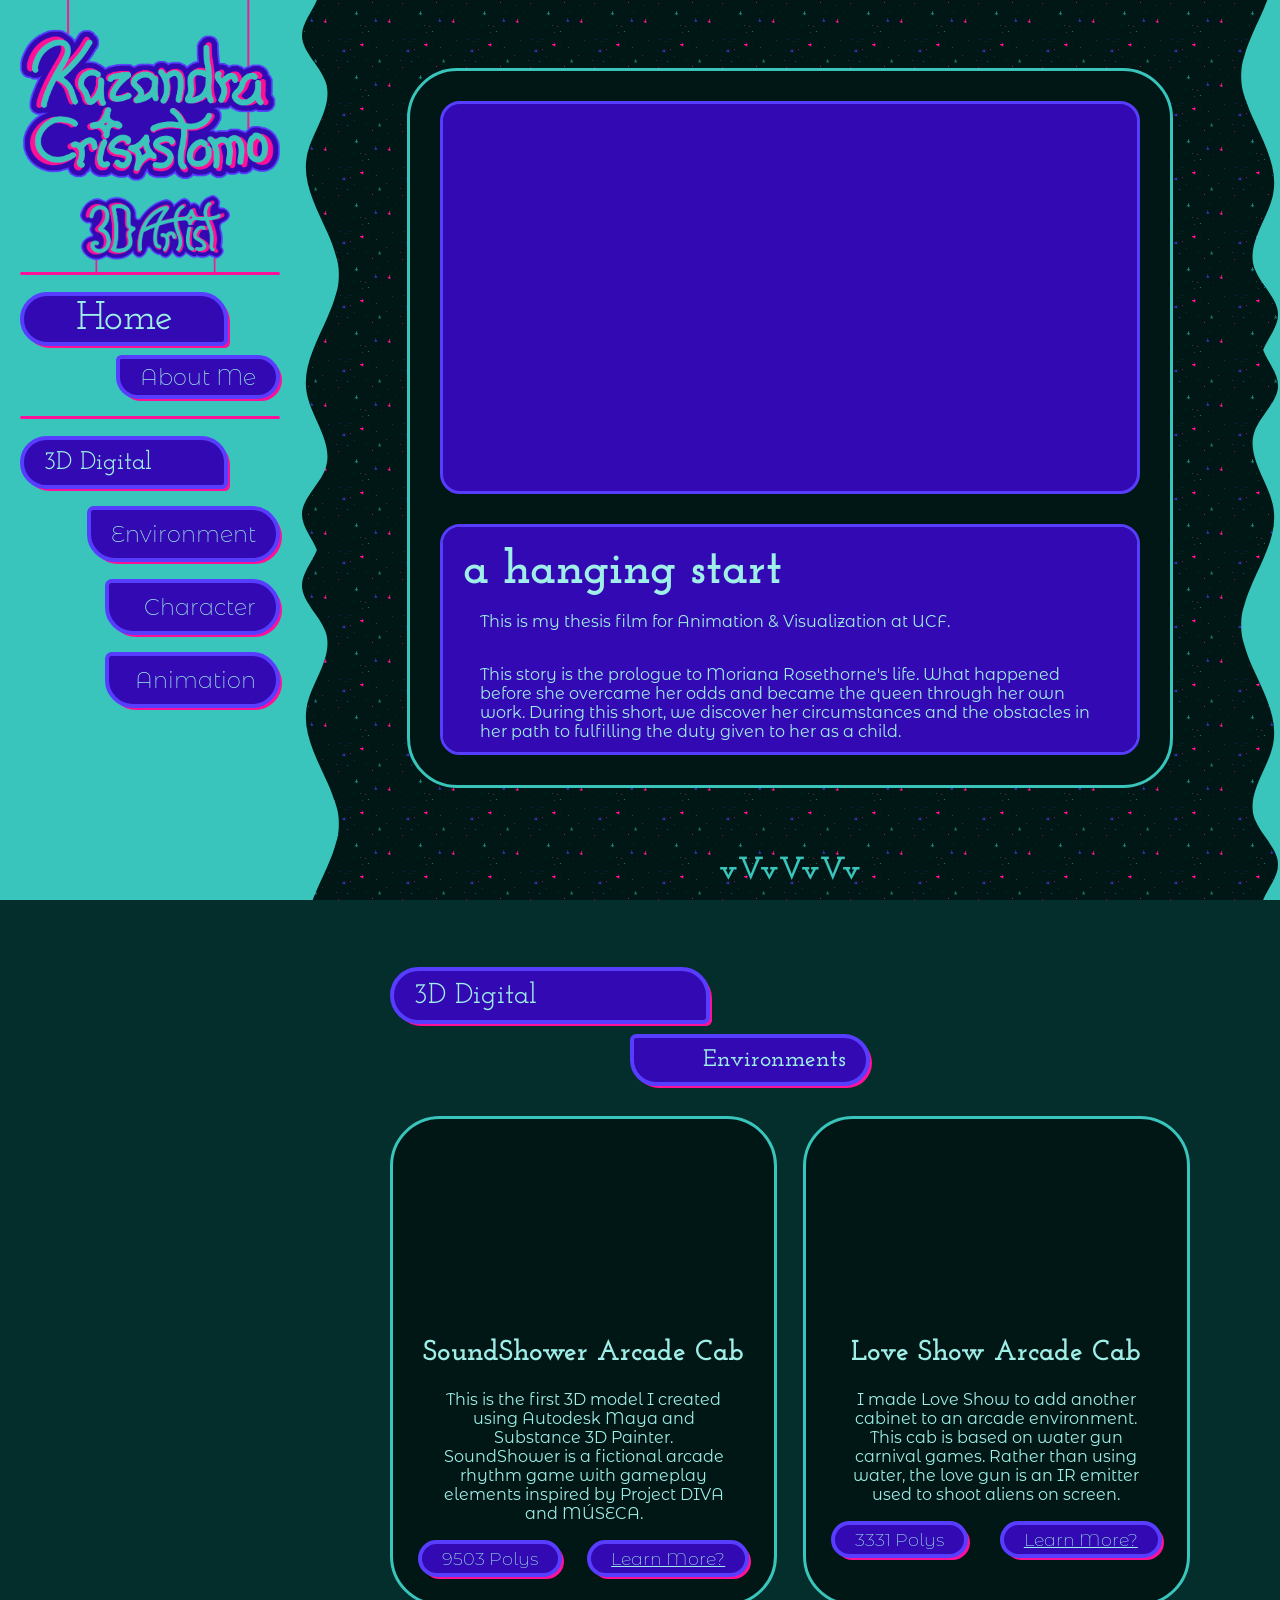
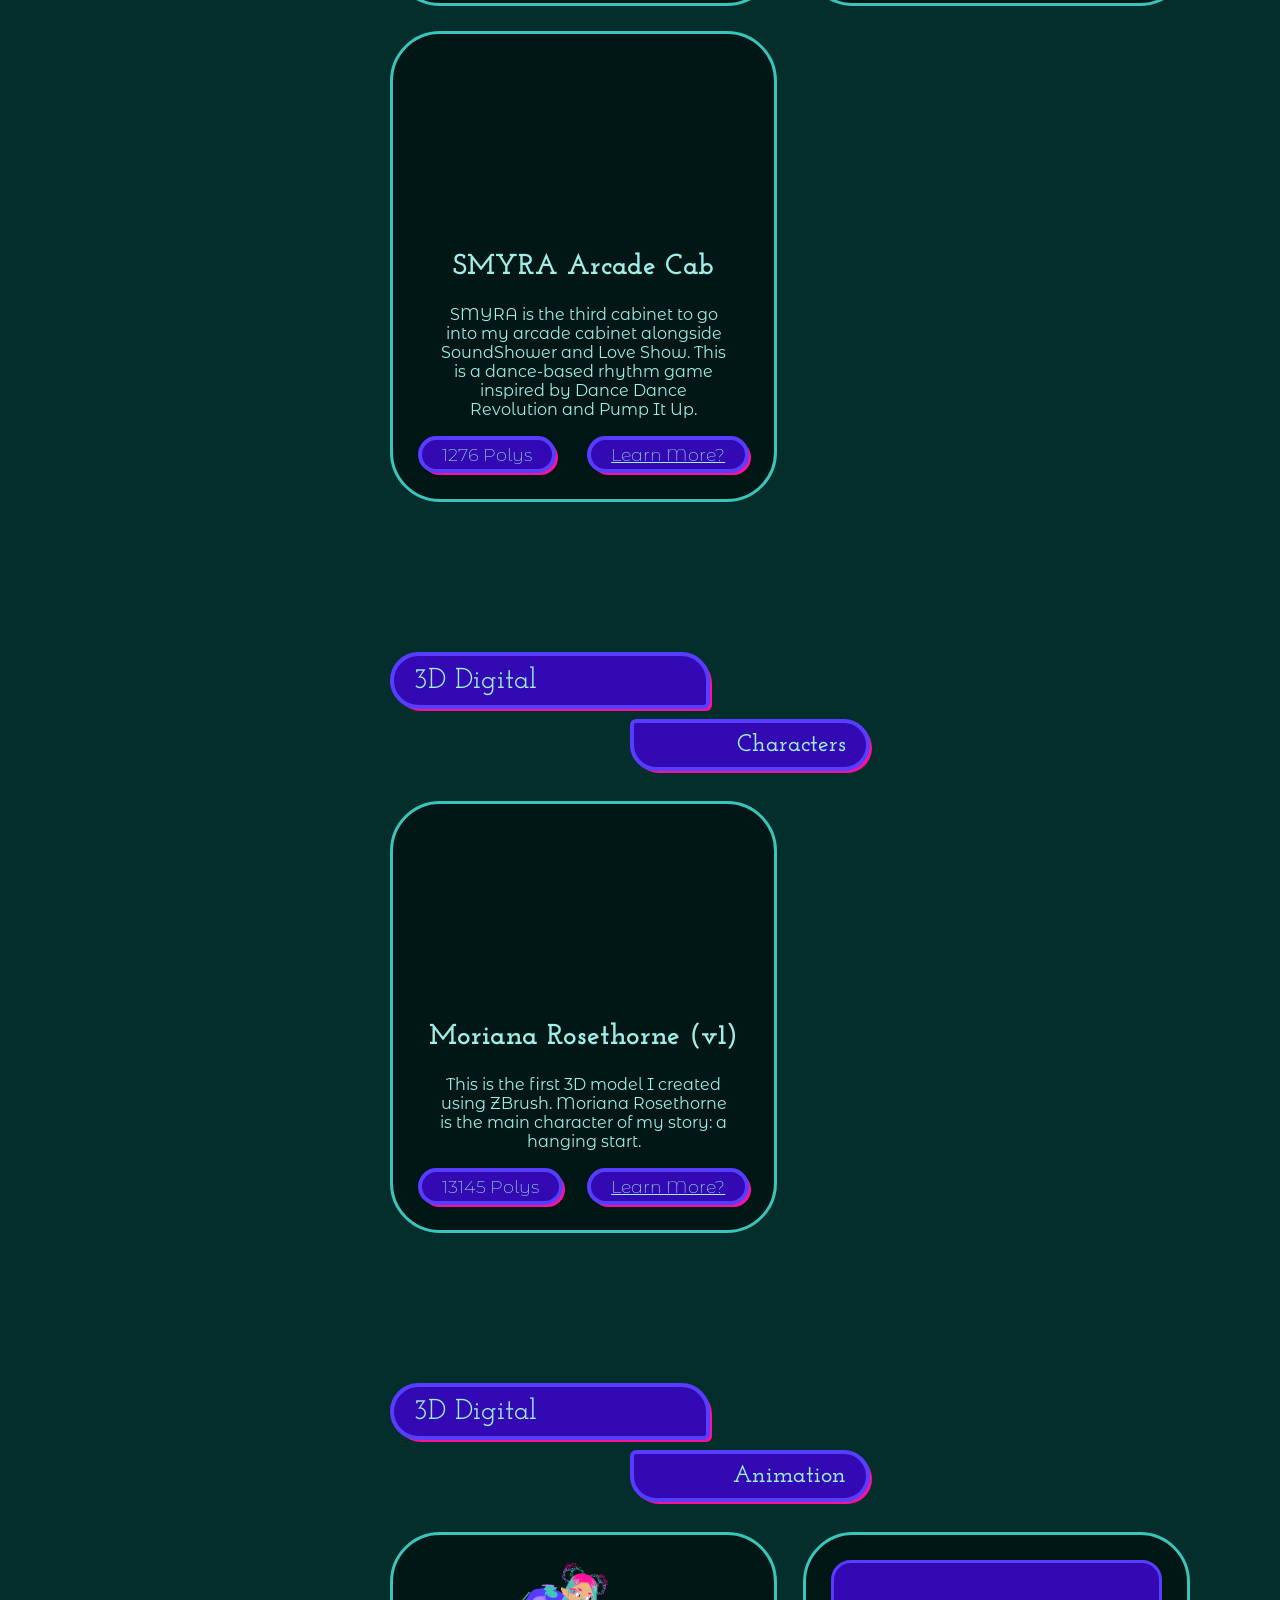
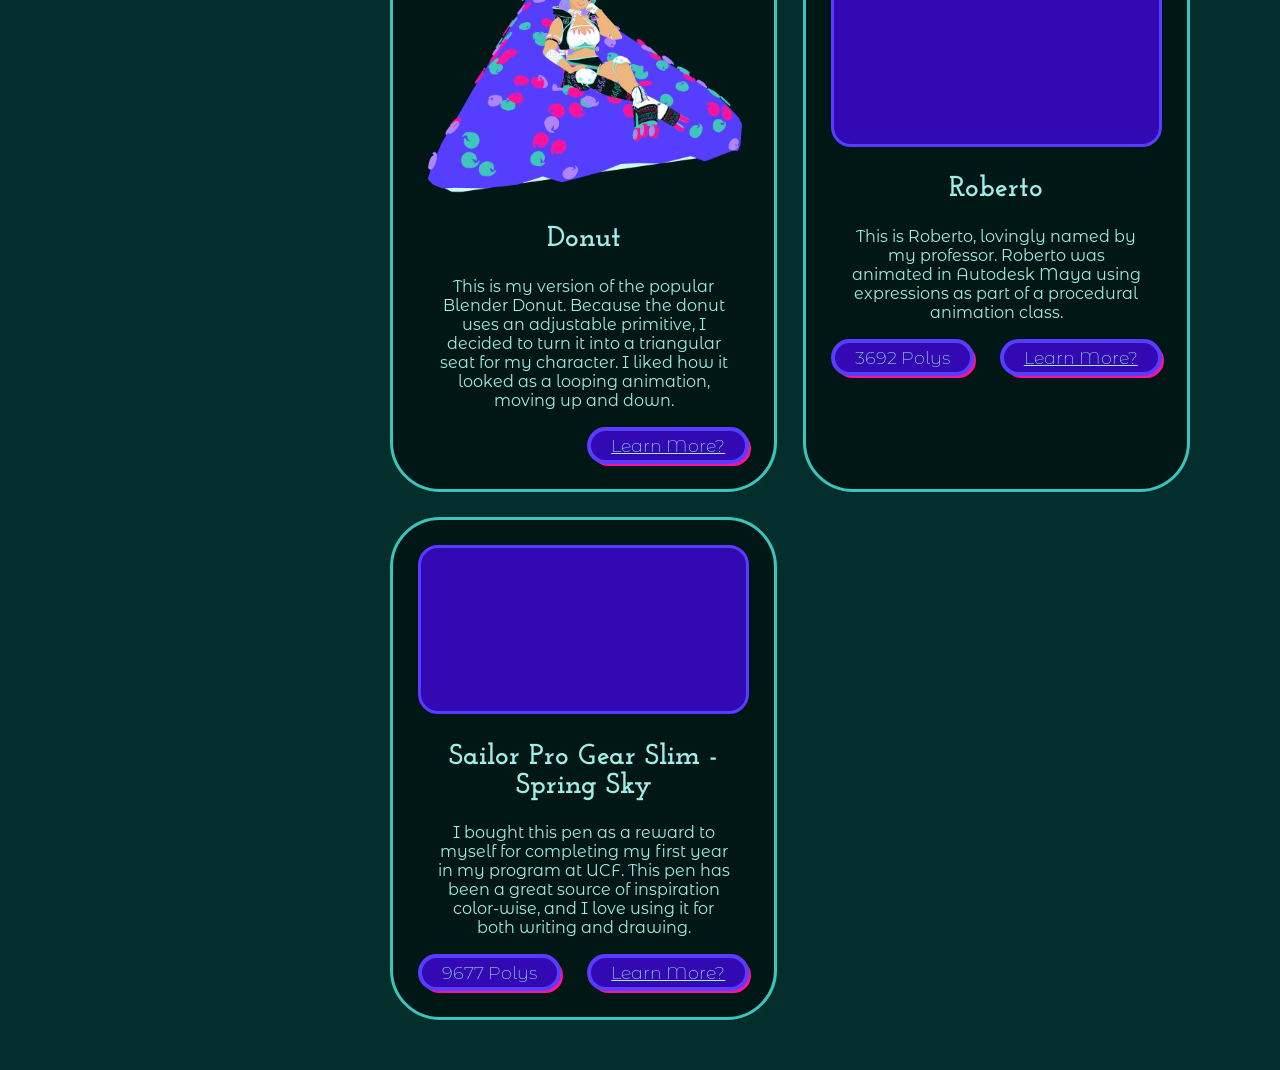
==== commit c5b45552: "adjusted some parts, trying to add more photos to the 3d pages" ====
--- a/index.html
+++ b/index.html
@@ -272,10 +272,10 @@
                                 </div>
                             </div>
                             <div class="galleryContent">
-                                <a href="art/SPGSCS.html">
+                                <a href="/art/SPGSCS.html">
                                     <video
                                     class="modelVideo modVidBG"
-                                    src="art/3D Anim/SPGSCS Rendered.mp4"
+                                    src="/art/3D Anim/SPGSCS Rendered.mp4"
                                     autoplay
                                     loop
                                     muted
@@ -291,7 +291,7 @@
                                     </p>
                                     <div class="bottomThings">
                                         <div class="tagLeft">9677 Polys</div>
-                                        <a class="learnMore" href="art/SPGSCS.html">Learn More?</a>
+                                        <a class="learnMore" href="/art/SPGSCS.html">Learn More?</a>
                                     </div>
                                     
                                 </div>
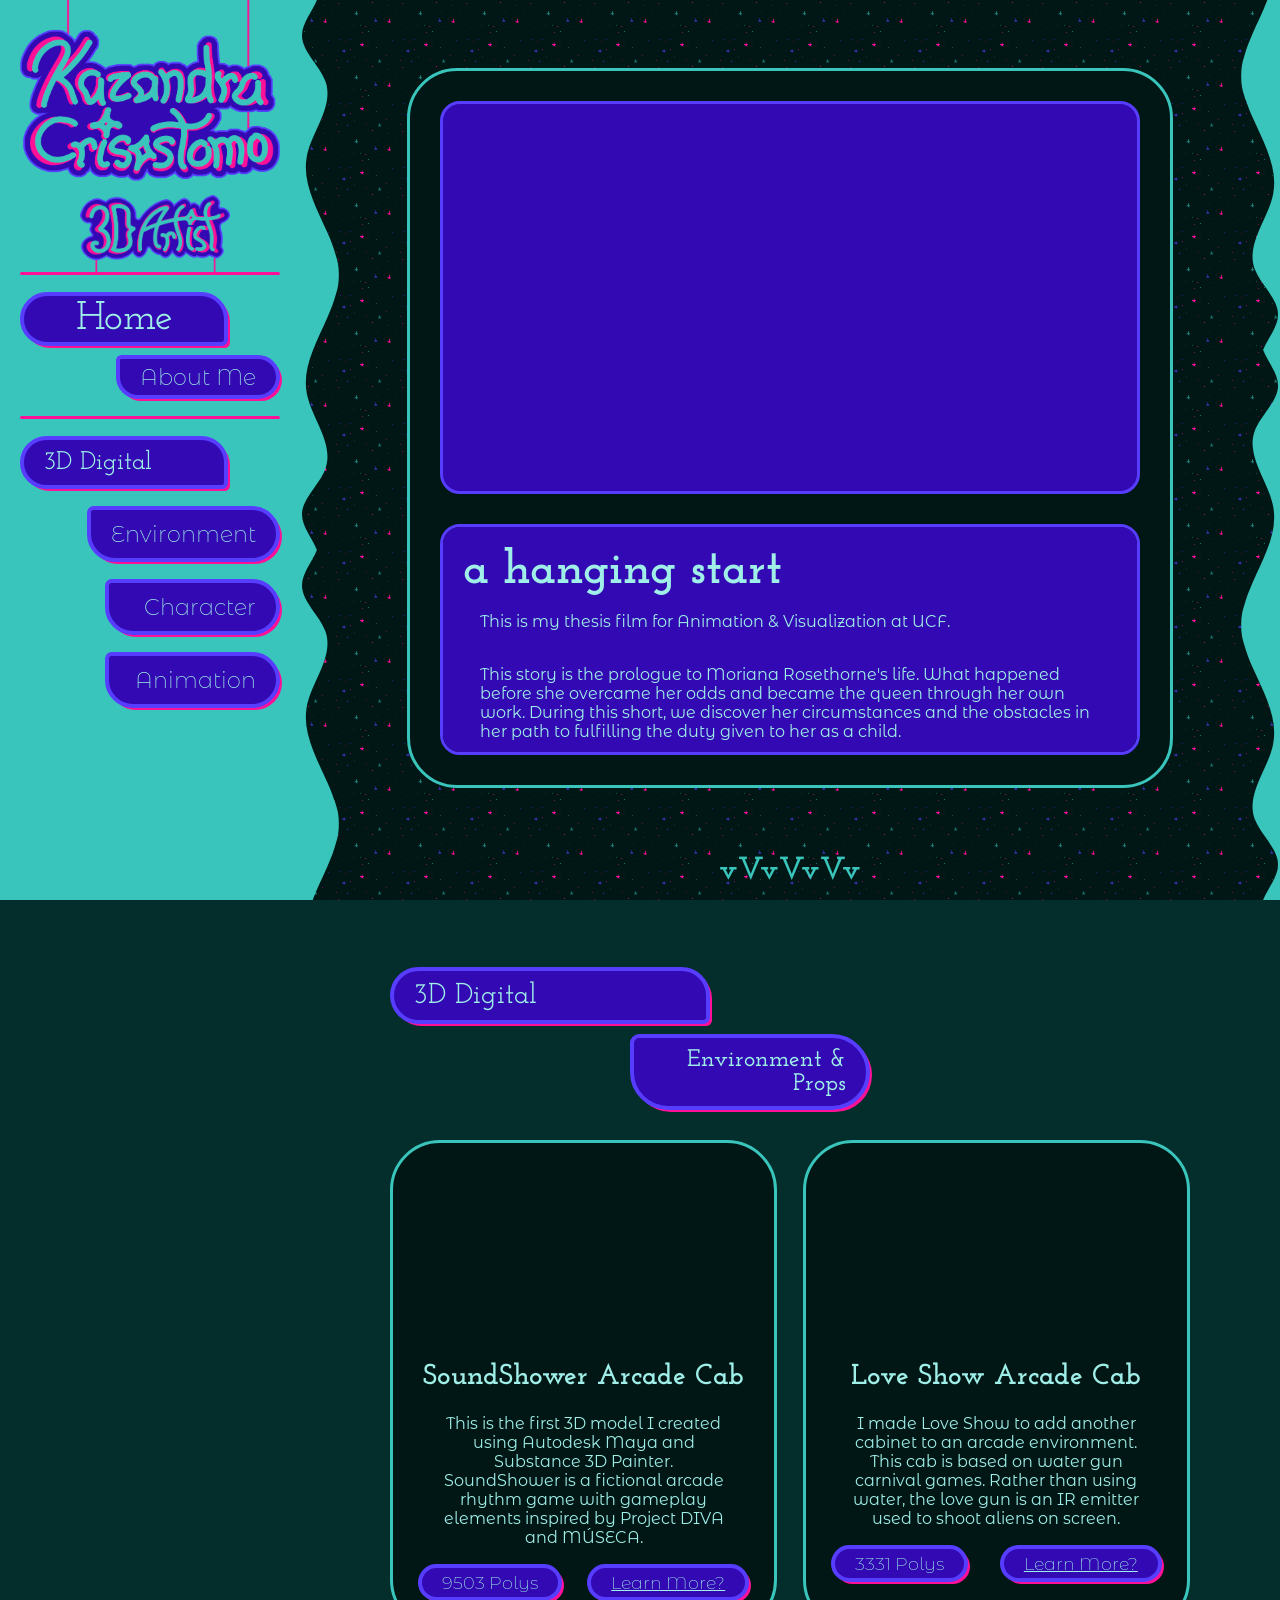
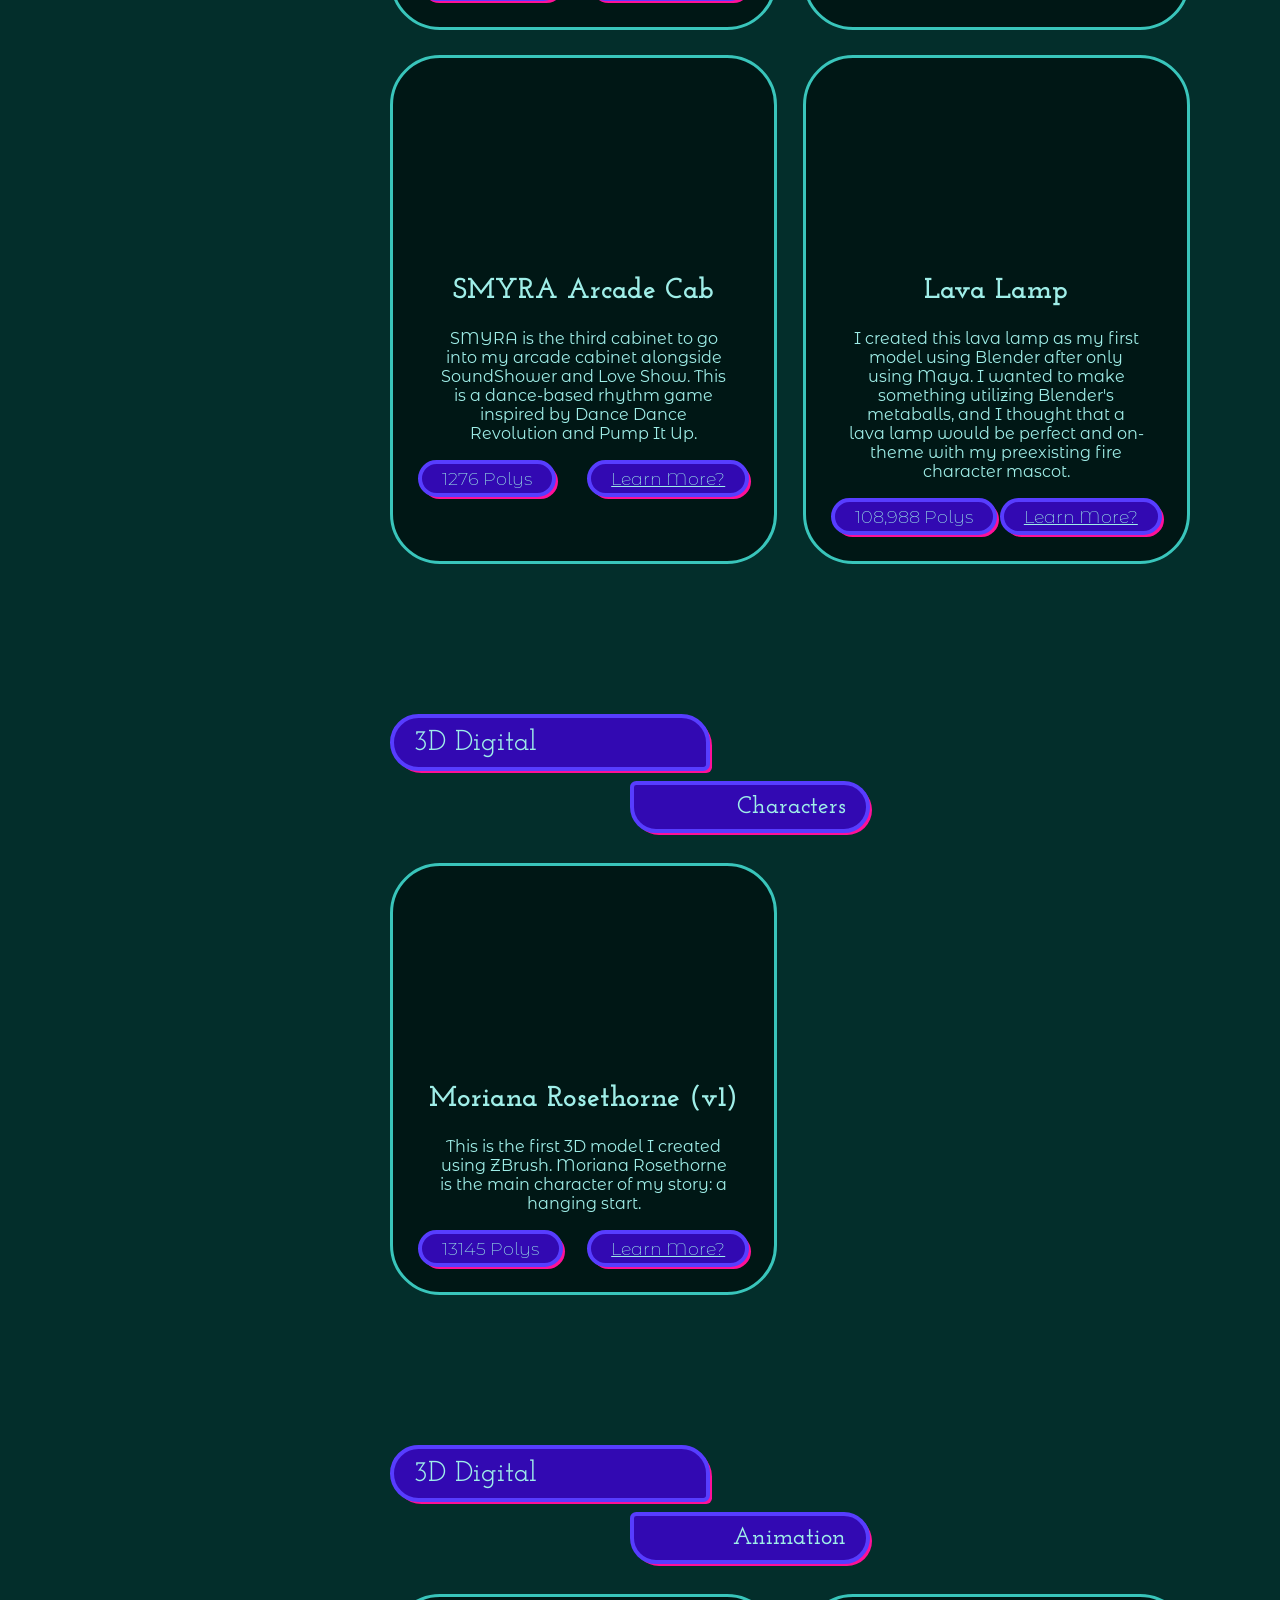
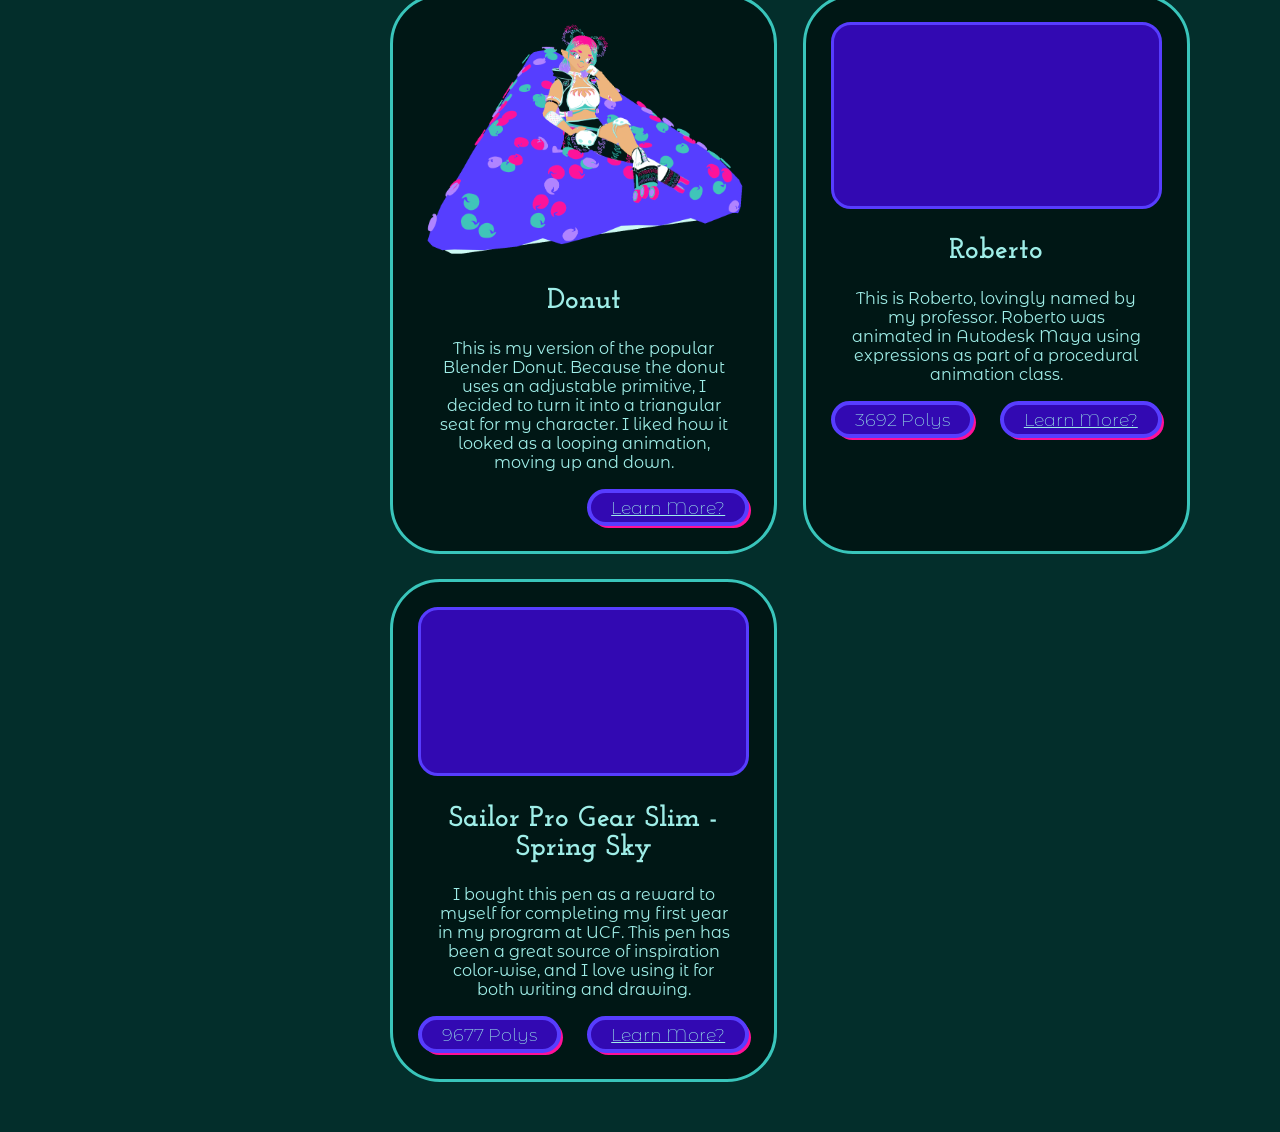
==== commit 409bb840: "hid the things to be the gallery in the 3d pages, also added lava lamp to site" ====
--- a/index.html
+++ b/index.html
@@ -85,7 +85,7 @@
 
                 <!-- 3D ENVIRONMENT SECTION  -->
                 <div class="sectionTitle" id="3dEnv">3D Digital</div>
-                <div class="sectionSpecific">Environments</div>
+                <div class="sectionSpecific">Environment & Props</div>
                 <div class="emptyBox" style="height: 30px;"></div>
 
                 <div class="galleryStuffContainer">
@@ -160,6 +160,30 @@
                                 <div class="bottomThings">
                                     <div class="tagLeft">1276 Polys</div>
                                     <a class="learnMore" href="/art/SMYRA.html">Learn More?</a>
+                                </div>
+                                
+                            </div>
+                        </div>
+                        <div class="galleryContent">
+                            <a href="/art/LavaLamp.html">
+                                <video
+                                class="modelVideo"
+                                src="/art/3D Env/Lava Lamp Rendered.mp4"
+                                autoplay
+                                loop
+                                muted
+                                draggable="false"
+                                ></video>
+                            </a>
+                            <div class="galleryText">
+                                <h2>Lava Lamp</h2>
+                                <p>I created this lava lamp as my first model using Blender after only using Maya.
+                                    I wanted to make something utilizing Blender's metaballs, and I thought that a
+                                    lava lamp would be perfect and on-theme with my preexisting fire character mascot.
+                                </p>
+                                <div class="bottomThings">
+                                    <div class="tagLeft">108,988 Polys</div>
+                                    <a class="learnMore" href="/art/LavaLamp.html">Learn More?</a>
                                 </div>
                                 
                             </div>
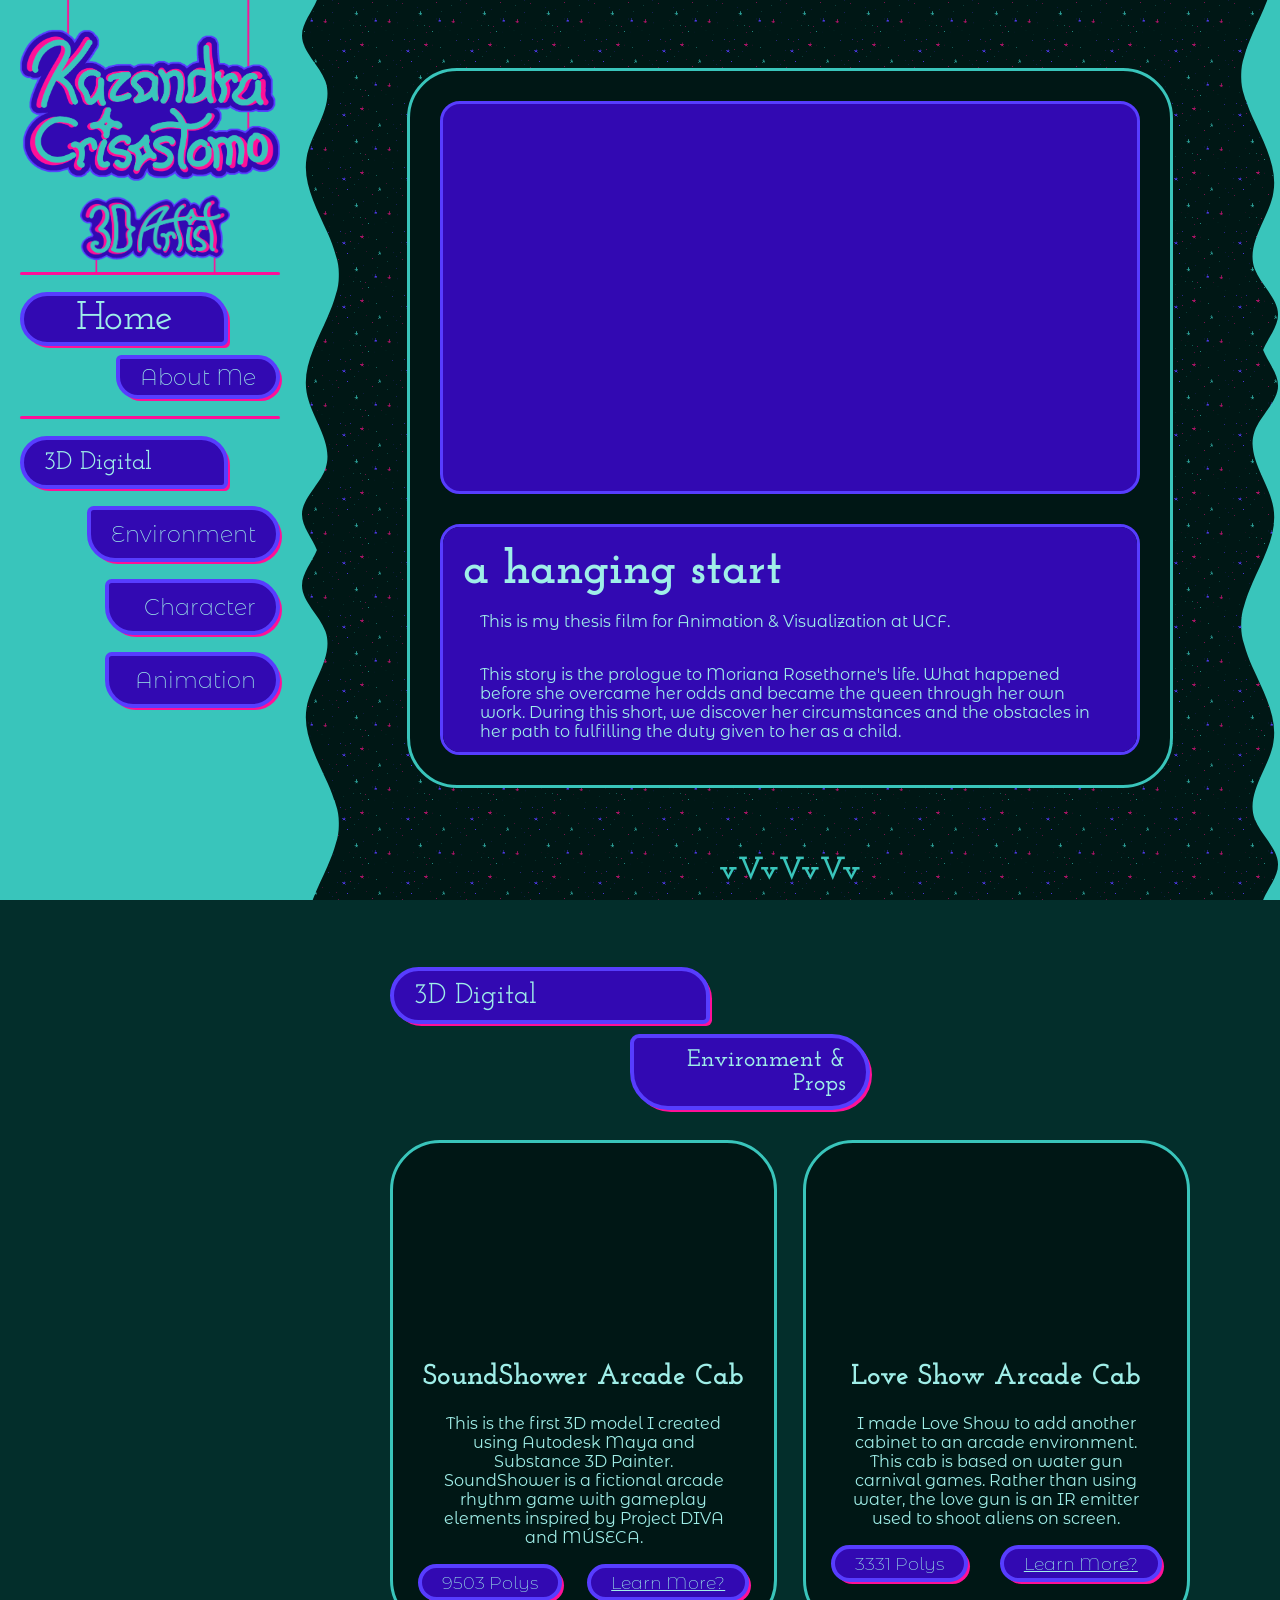
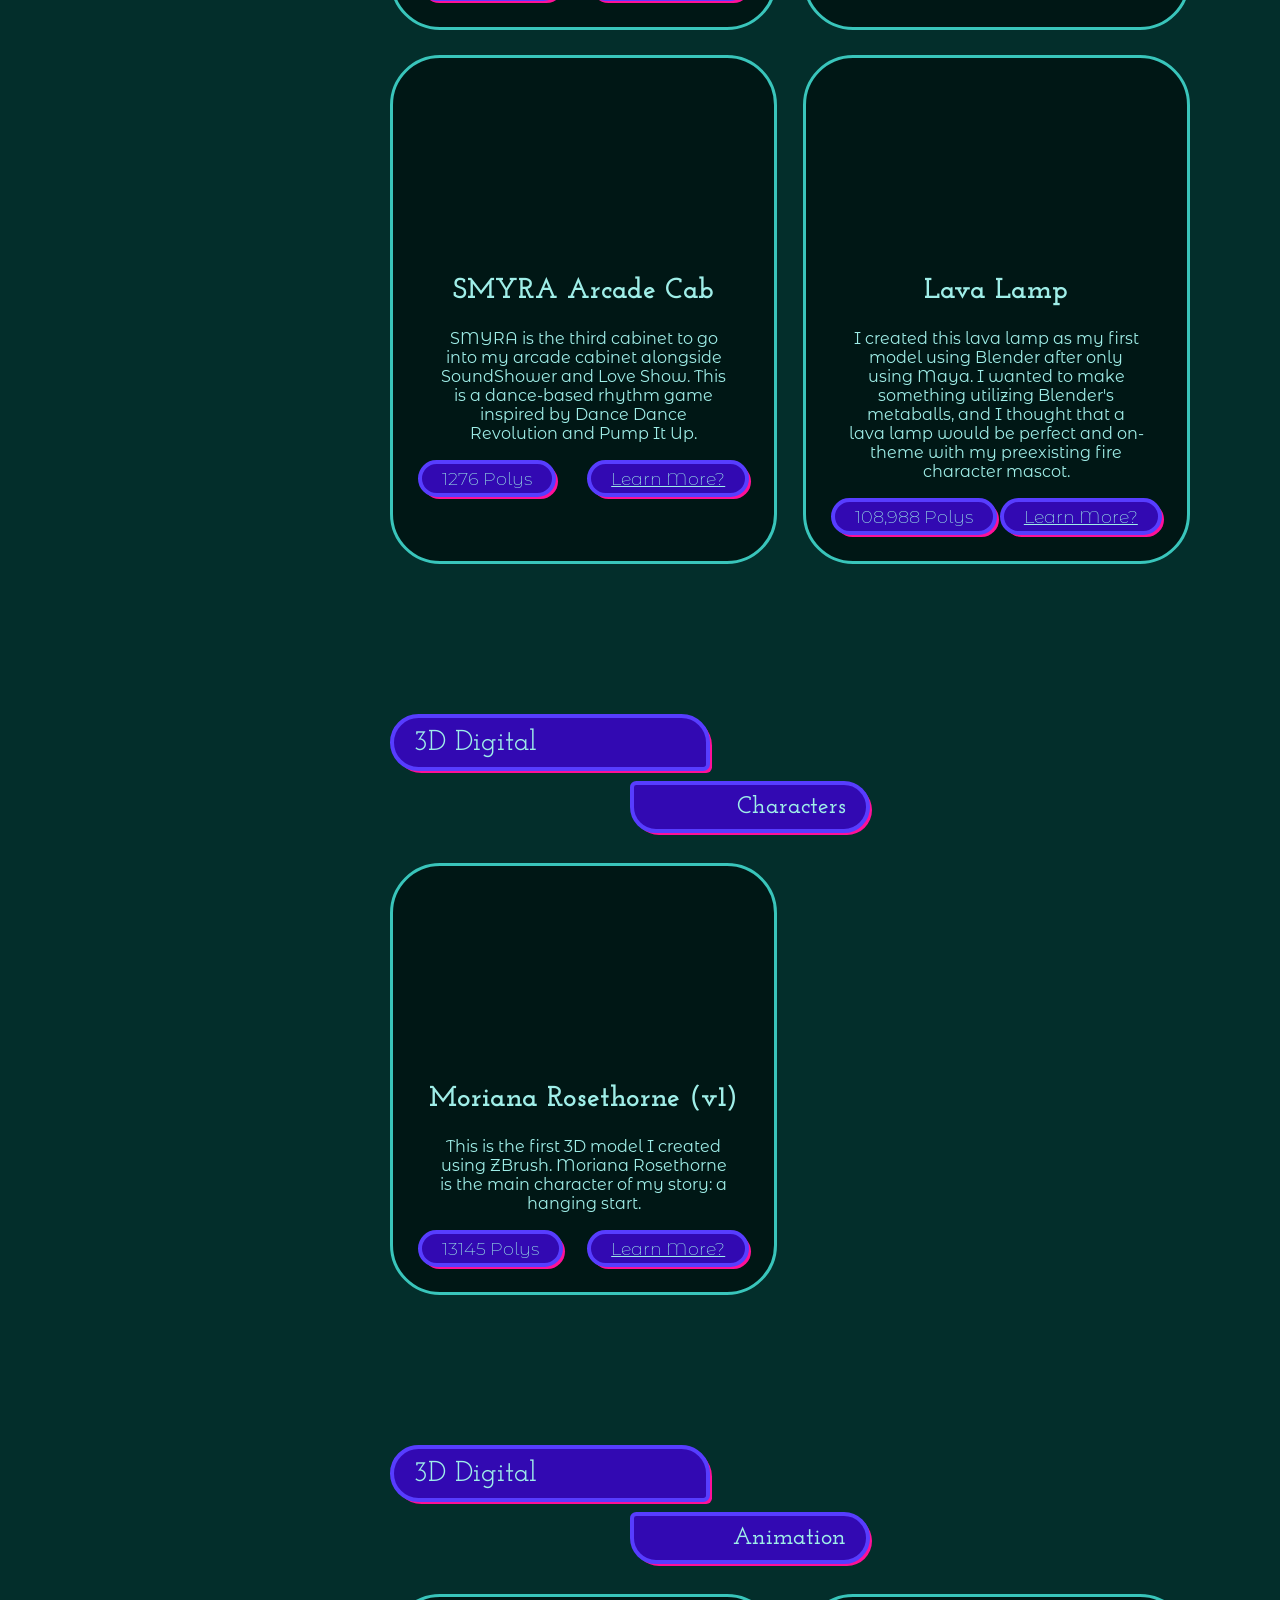
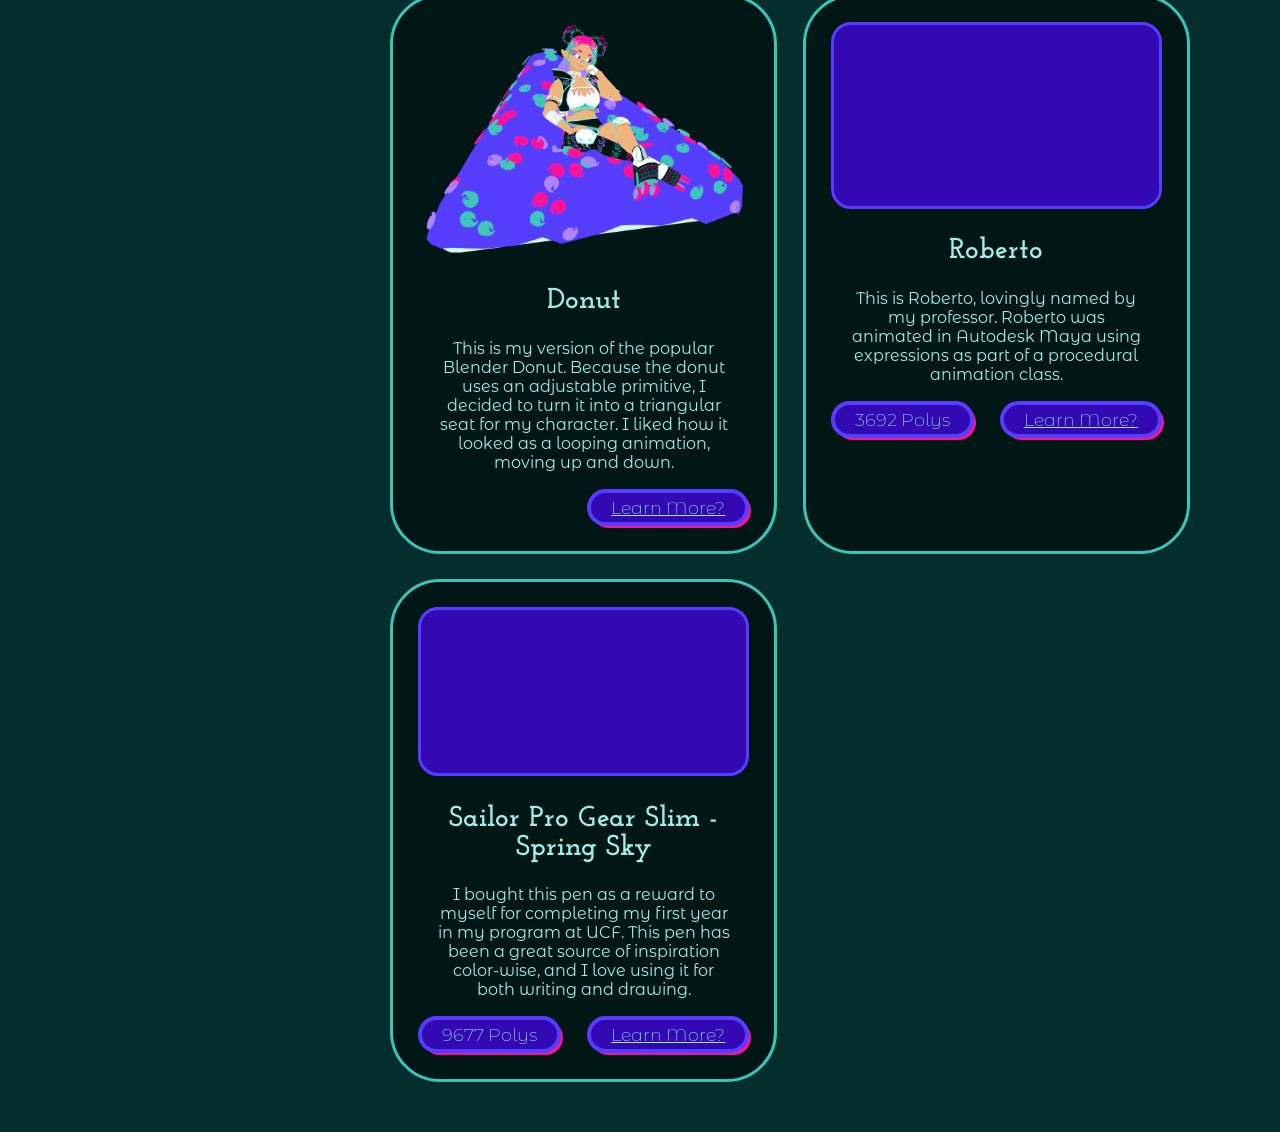
==== commit 6525645c: "edited resume and added blurb to about me" ====
--- a/index.html
+++ b/index.html
@@ -503,10 +503,14 @@
                         <li>Blender</li>
                         <li>Substance 3D Painter</li>
                     </ul>
+                    <p style="font-size: .9em;">
+                        This website was designed, coded, and brought to life by me, Kazandra,
+                        with a lot of help from my friend, Patrick!
+                    </p>
                     <div class="emptyBox" style="height: 30px;"></div>
                     <a class="contactButton"
                         style="margin-left: -80px;"
-                        href="Crisostomo_Kazandra_Resume_2.pdf"
+                        href="/Crisostomo_Kazandra_Resume_2026.pdf"
                         download>
                         <u>Download my Resume?</u>
                     </a>
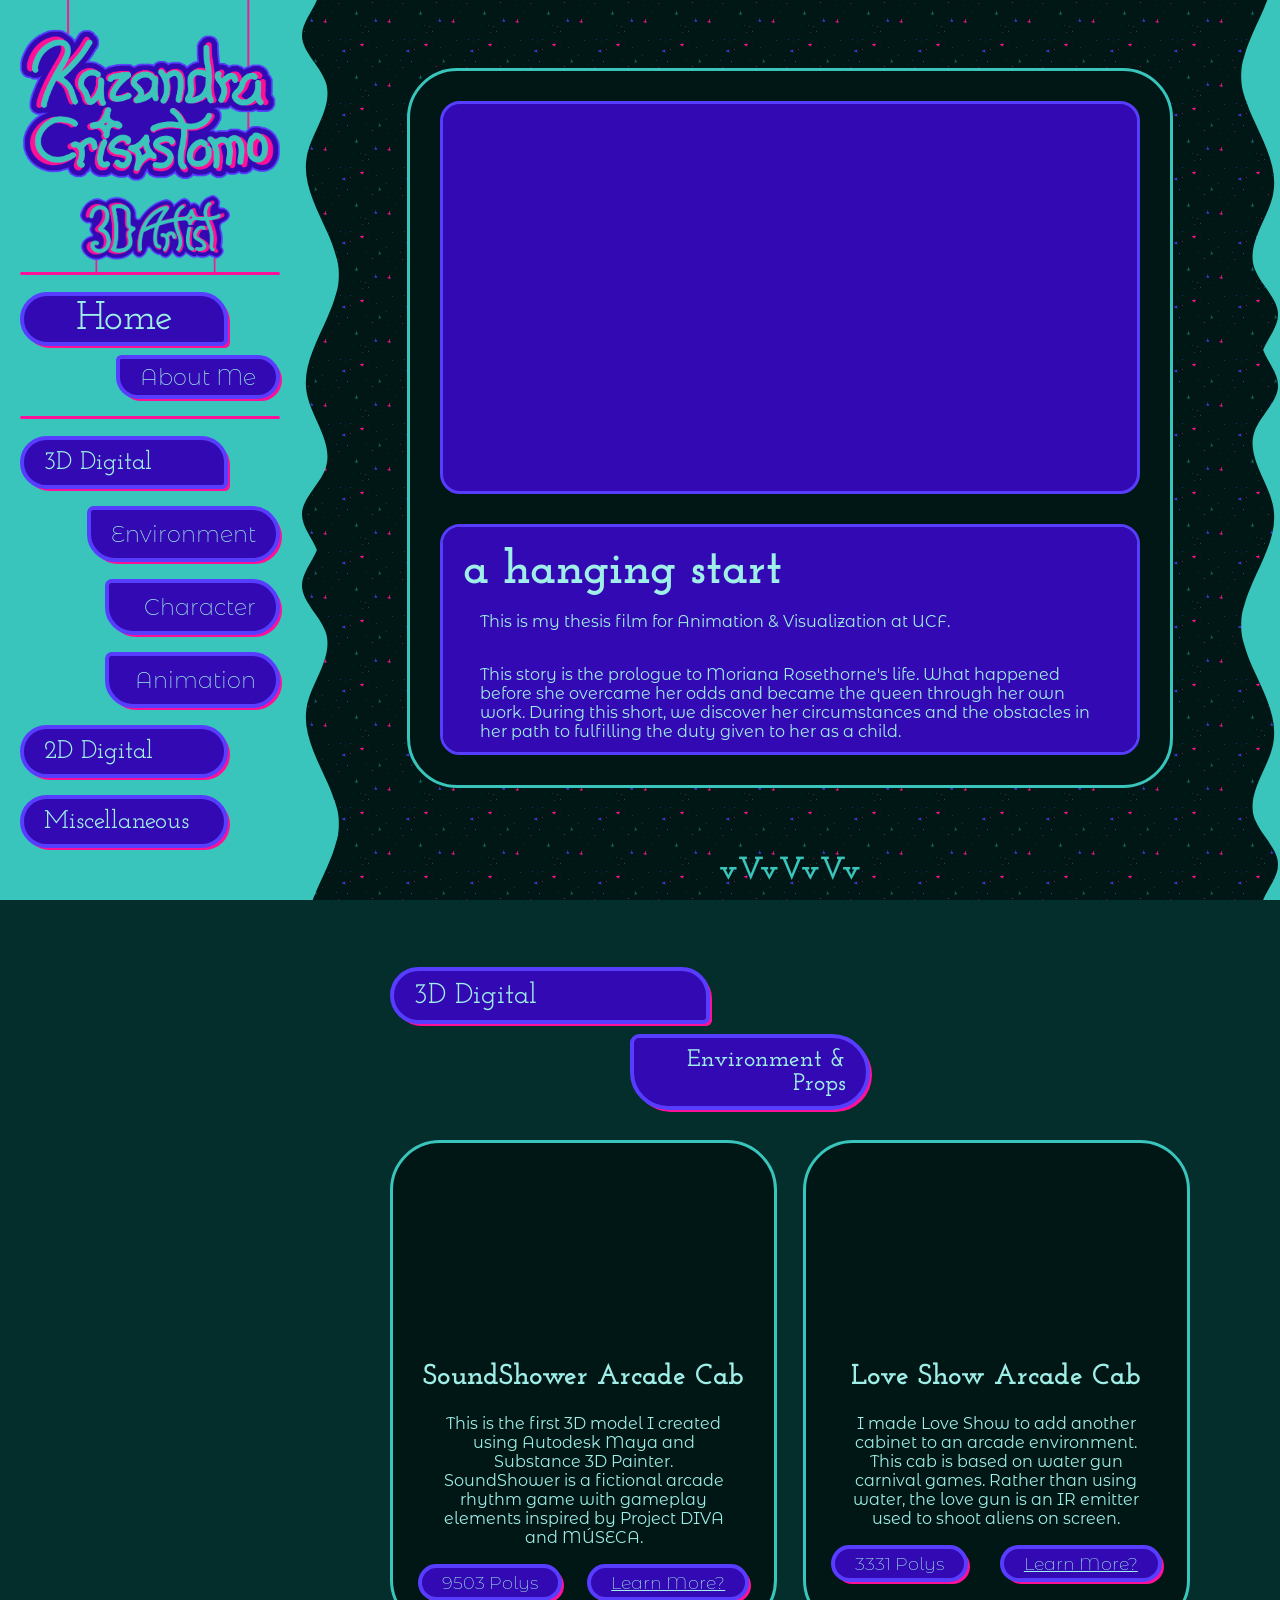
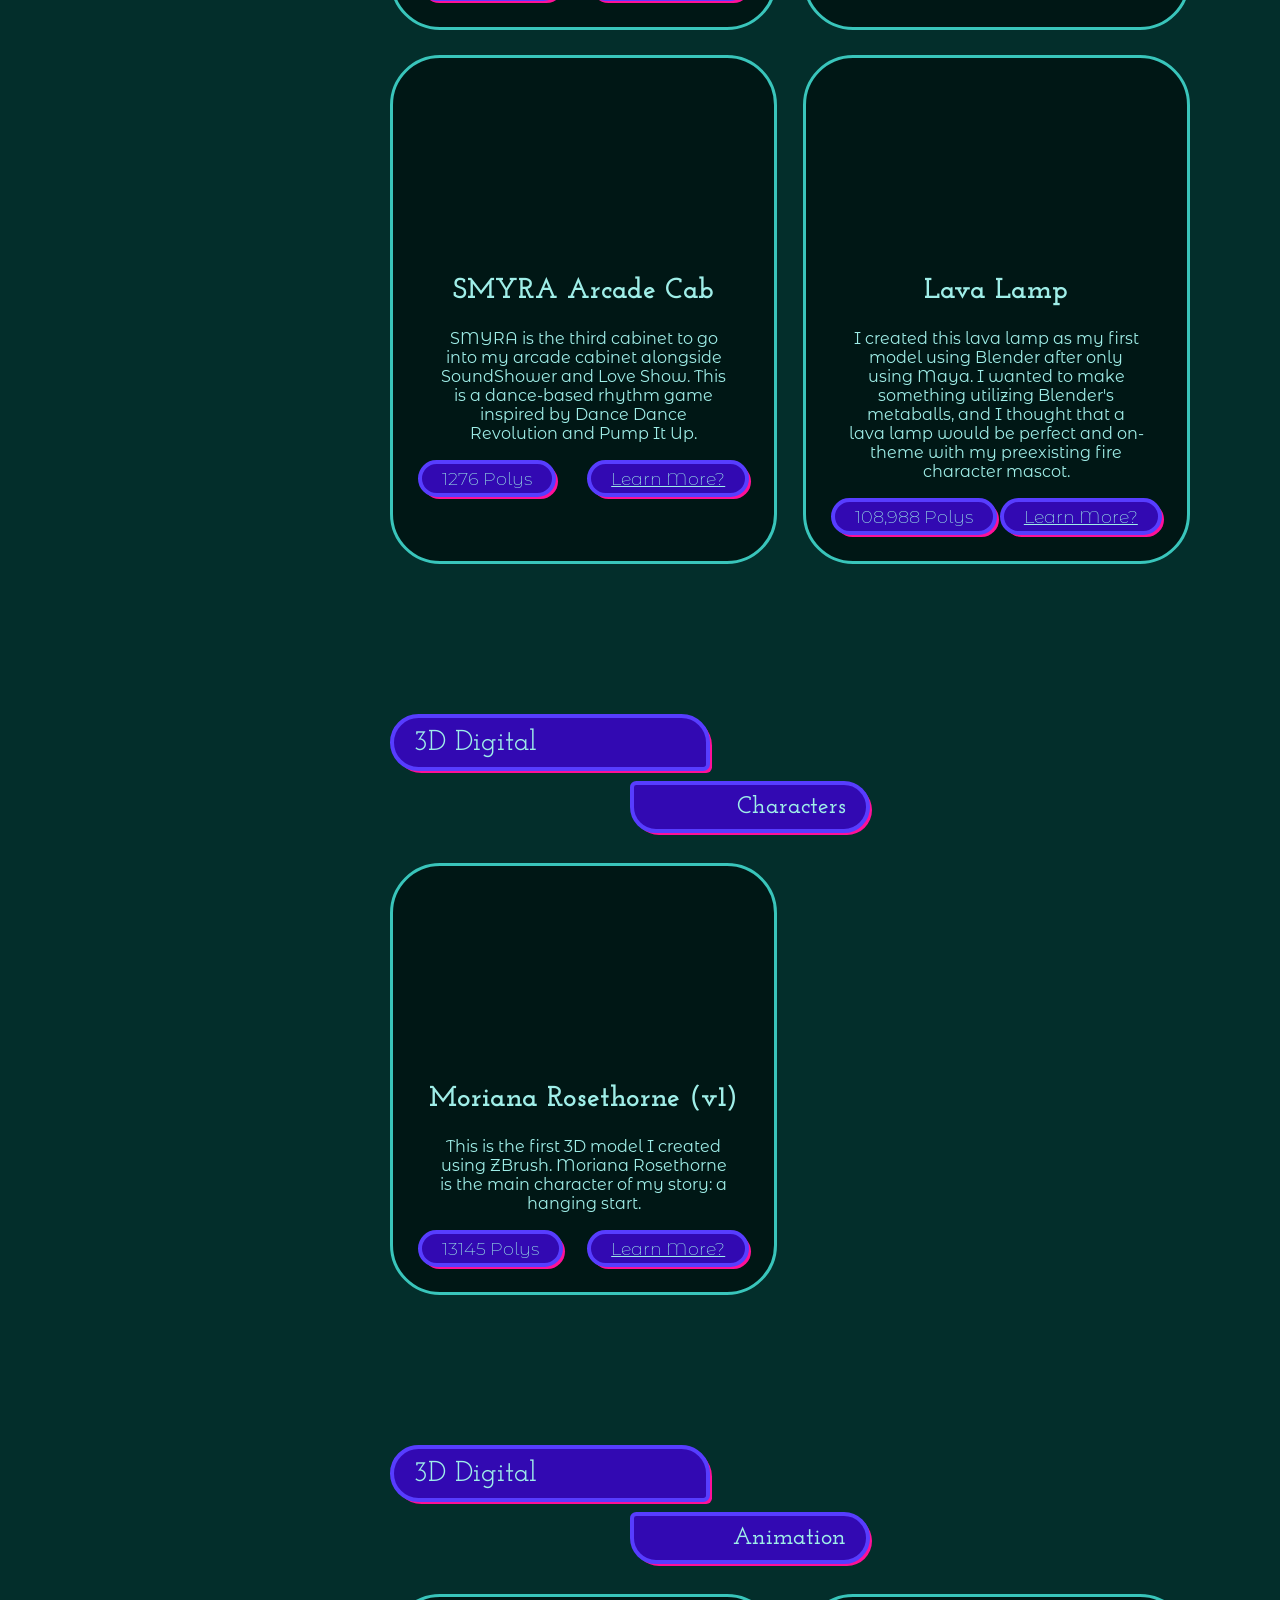
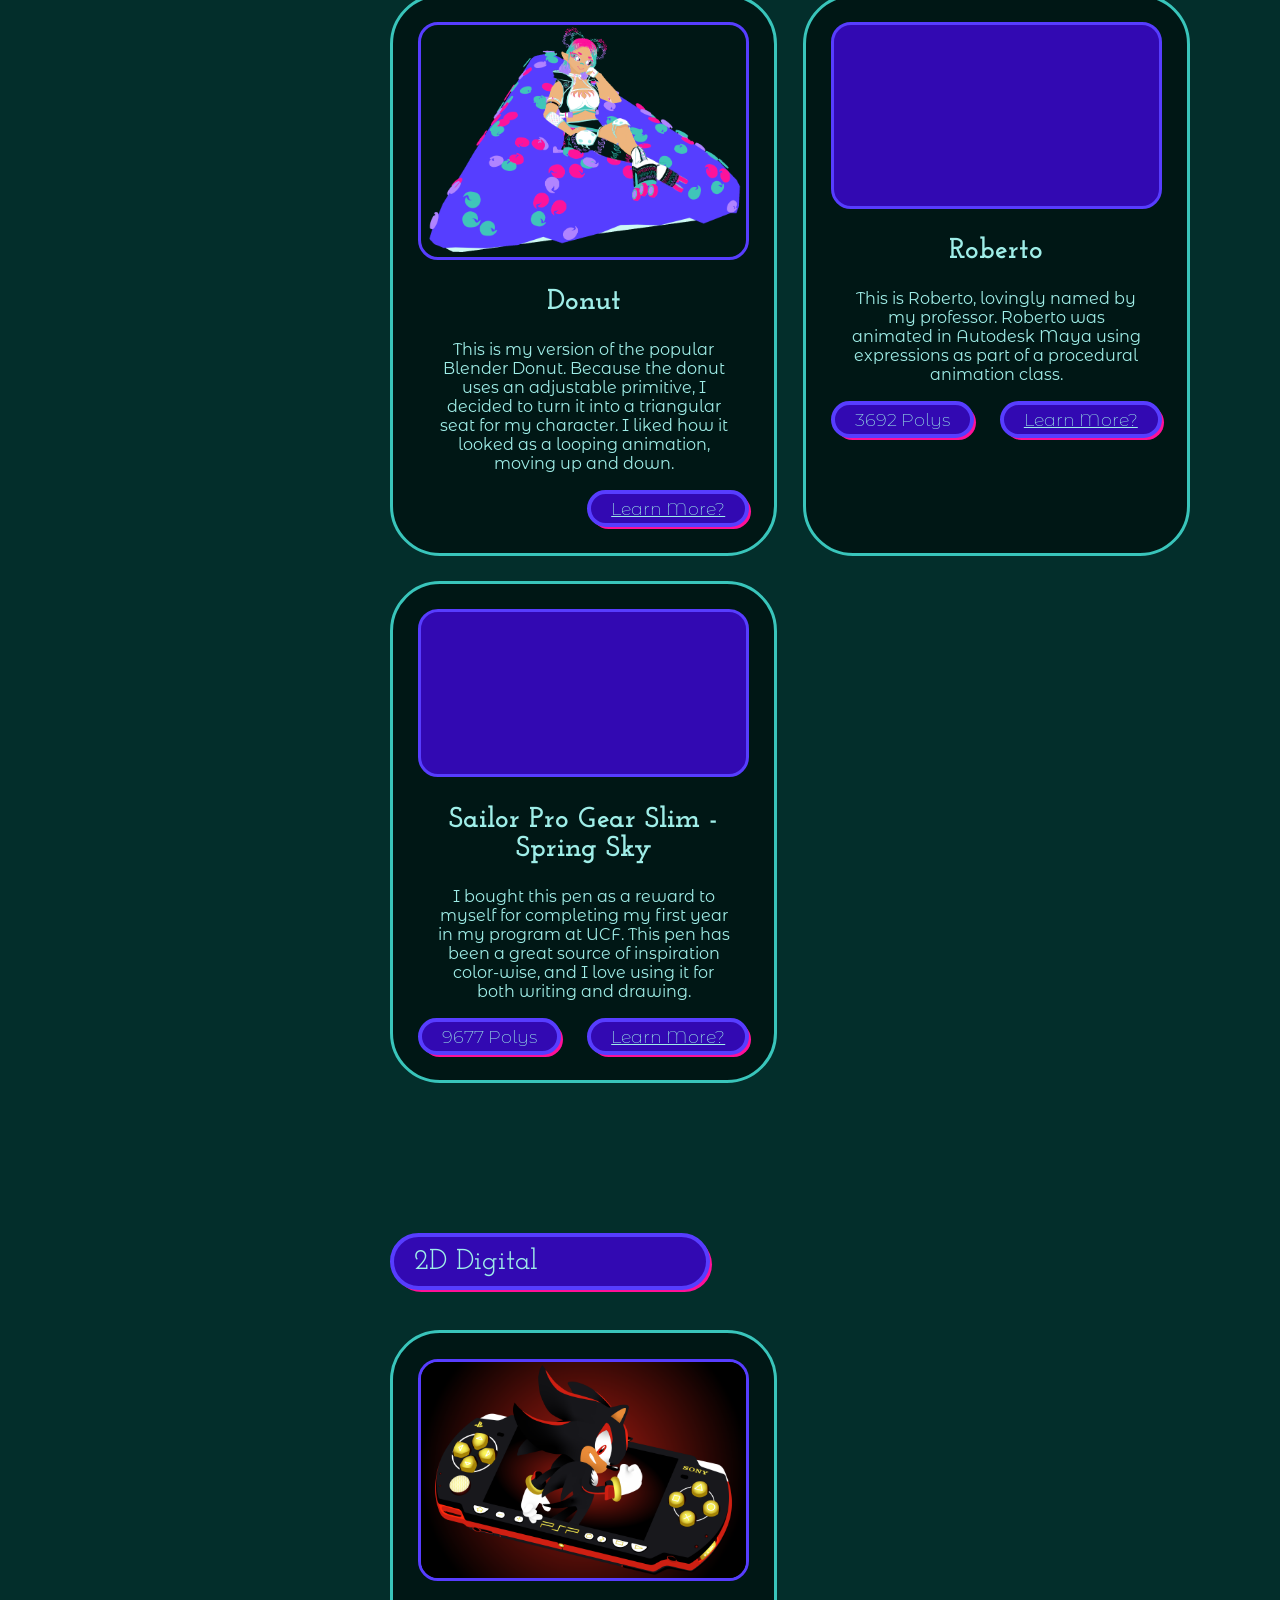
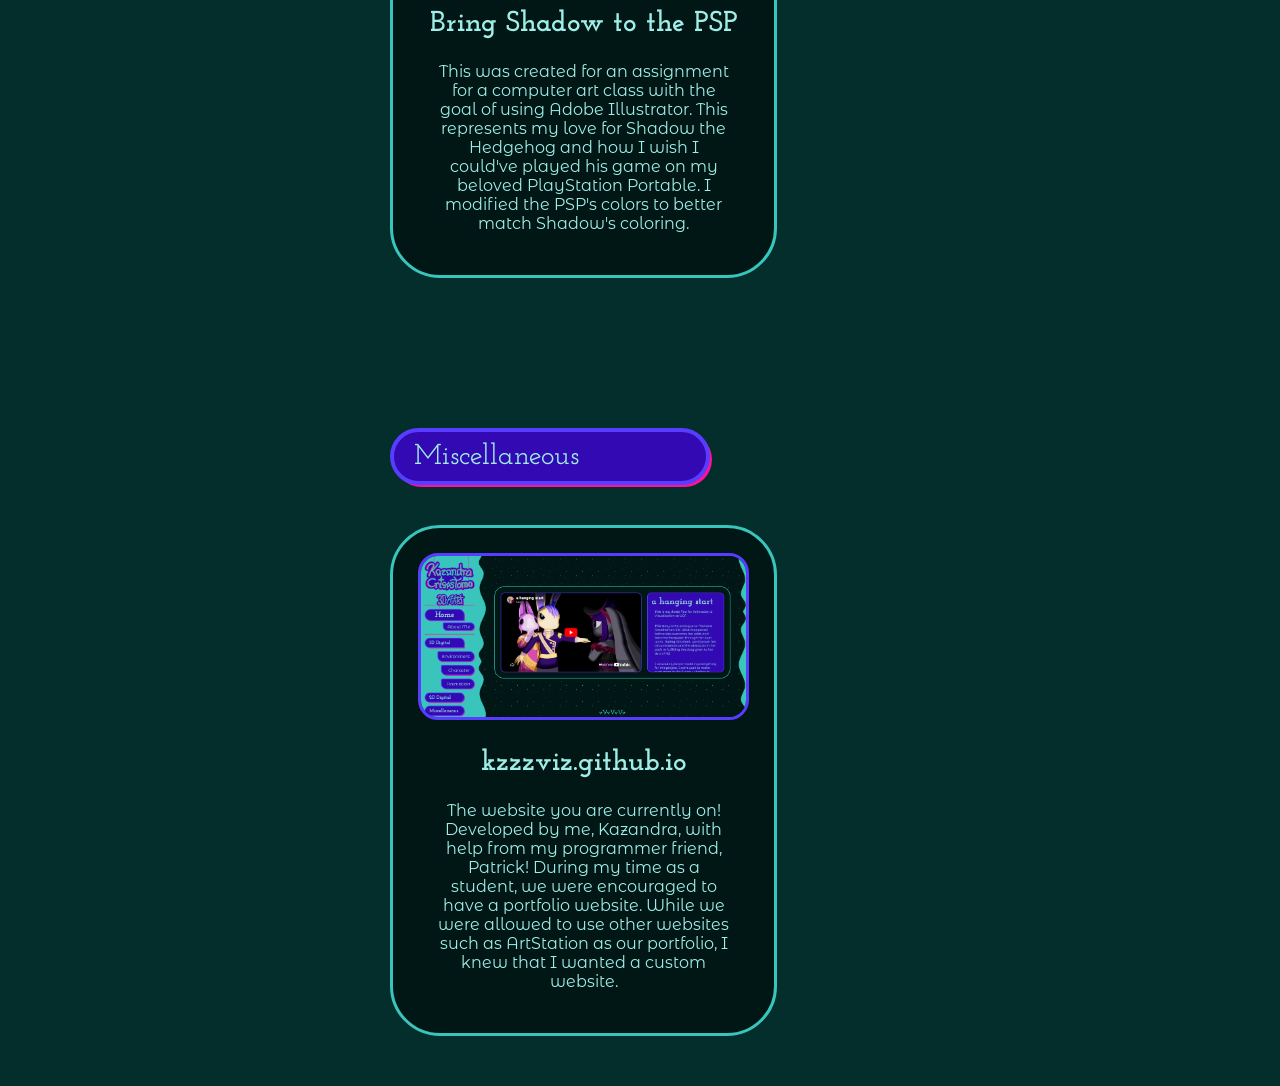
==== commit e904911c: "put back the 2D digital and misc sections. added this website as part of the misc" ====
--- a/index.html
+++ b/index.html
@@ -41,8 +41,8 @@
                         <button class="navButton subButton" onclick="sectionSkipTo('#3dEnv')">Environment</button>
                         <button class="navButton subButton" onclick="sectionSkipTo('#3dChar')">Character</button>
                         <button class="navButton subButton" onclick="sectionSkipTo('#3dAnim')">Animation</button>
-                        <!-- <div class="navButton otherButton" onclick="sectionSkipTo('#2dDigi')">2D Digital</div>
-                        <div class="navButton otherButton" onclick="sectionSkipTo('#Misc')">Miscellaneous</div> -->
+                        <div class="navButton otherButton" onclick="sectionSkipTo('#2dDigi')">2D Digital</div>
+                        <div class="navButton otherButton" onclick="sectionSkipTo('#Misc')">Miscellaneous</div>
                     </div>
                 </div>
                 <div class="waveBorder"></div>
@@ -326,37 +326,16 @@
 
 
 
-                <!-- <div class="emptyBox" style="height: 150px;"></div> -->
+                <div class="emptyBox" style="height: 150px;"></div>
 
                 <!-- 2D DIGITAL SECTION  -->
-                <!-- <div class="sectionOther" id="2dDigi">2D Digital</div>
+                <div class="sectionOther" id="2dDigi">2D Digital</div>
                 <div class="emptyBox" style="height: 30px;"></div>
 
                 <div class="galleryStuffContainer">
                         
                     <div class="galleryStuff">
-                        <div class="galleryContent">
-                            <div class="galleryMedia">
-                                <img src=""/>
-                            </div>
-                            <div class="galleryText">
-                                <h2></h2>
-                                <p>
-                                </p>
-                            </div>
-                        </div>
-                        <div class="galleryContent">
-                            <div class="galleryMedia">
-                                <img src=""/>
-                            </div>
-                            <div class="galleryText">
-                                <h2></h2>
-                                <p>
-
-                                </p>
-                            </div>
-                        </div>
-                        <div class="galleryContent"></div>
+
                         <div class="galleryContent">
                             <div class="galleryMedia">
                                 <img src="PSP_Shadow.png"/>
@@ -370,103 +349,41 @@
                                 </p>
                             </div>
                         </div>
-                        <div class="galleryContent">
-                            <div class="galleryMedia">
-                                <img src=""/>
-                            </div>
-                            <div class="galleryText">
-                                <h2></h2>
-                                <p>
-
-                                </p>
-                            </div>
-                        </div>
-                        <div class="galleryContent">
-                            <div class="galleryMedia">
-                                <img src=""/>
-                            </div>
-                            <div class="galleryText">
-                                <h2></h2>
-                                <p>
-
-                                </p>
-                            </div>
-                        </div>
-
-                    </div>
-
-                </div> -->
-
-
-
-
-                <!-- <div class="emptyBox" style="height: 150px;"></div> -->
+
+                    </div>
+
+                </div>
+
+
+
+
+                <div class="emptyBox" style="height: 150px;"></div>
 
                 <!-- MISCELLANEOUS SECTION  -->
-                <!-- <div class="sectionOther" id="Misc">Miscellaneous</div>
+                <div class="sectionOther" id="Misc">Miscellaneous</div>
                 <div class="emptyBox" style="height: 30px;"></div>
 
                 <div class="galleryStuffContainer">
                     
                     <div class="galleryStuff">
+
                         <div class="galleryContent">
                             <div class="galleryMedia">
-                                <img src=""/>
-                            </div>
-                            <div class="galleryText">
-                                <h2></h2>
+                                <img src="/art/misc/kzzzviz.png"/>
+                            </div>
+                            <div class="galleryText">
+                                <h2>kzzzviz.github.io</h2>
                                 <p>
-                                </p>
-                            </div>
-                        </div>
-                        <div class="galleryContent">
-                            <div class="galleryMedia">
-                                <img src=""/>
-                            </div>
-                            <div class="galleryText">
-                                <h2></h2>
-                                <p>
-
-                                </p>
-                            </div>
-                        </div>
-                        <div class="galleryContent"></div>
-                        <div class="galleryContent">
-                            <div class="galleryMedia">
-                                <img src="PSP_Shadow.png"/>
-                            </div>
-                            <div class="galleryText">
-                                <h2></h2>
-                                <p>
-                                </p>
-                            </div>
-                        </div>
-                        <div class="galleryContent">
-                            <div class="galleryMedia">
-                                <img src=""/>
-                            </div>
-                            <div class="galleryText">
-                                <h2></h2>
-                                <p>
-
-                                </p>
-                            </div>
-                        </div>
-                        <div class="galleryContent">
-                            <div class="galleryMedia">
-                                <img src=""/>
-                            </div>
-                            <div class="galleryText">
-                                <h2></h2>
-                                <p>
-
+                                    The website you are currently on! Developed by me, Kazandra, with help from my programmer friend,
+                                    Patrick! During my time as a student, we were encouraged to have a portfolio website. While we were
+                                    allowed to use other websites such as ArtStation as our portfolio, I knew that I wanted a custom website.
                                 </p>
                             </div>
                         </div>
 
                     </div>
                     
-                </div> -->
+                </div>
    
             </div>
 
--- a/styles.css
+++ b/styles.css
@@ -342,6 +342,8 @@
 }
 .galleryMedia img {
     max-width: 100%;
+    border: 3px solid #573dff;
+    border-radius: 20px;
 }
 .galleryText {
     width: 100%;
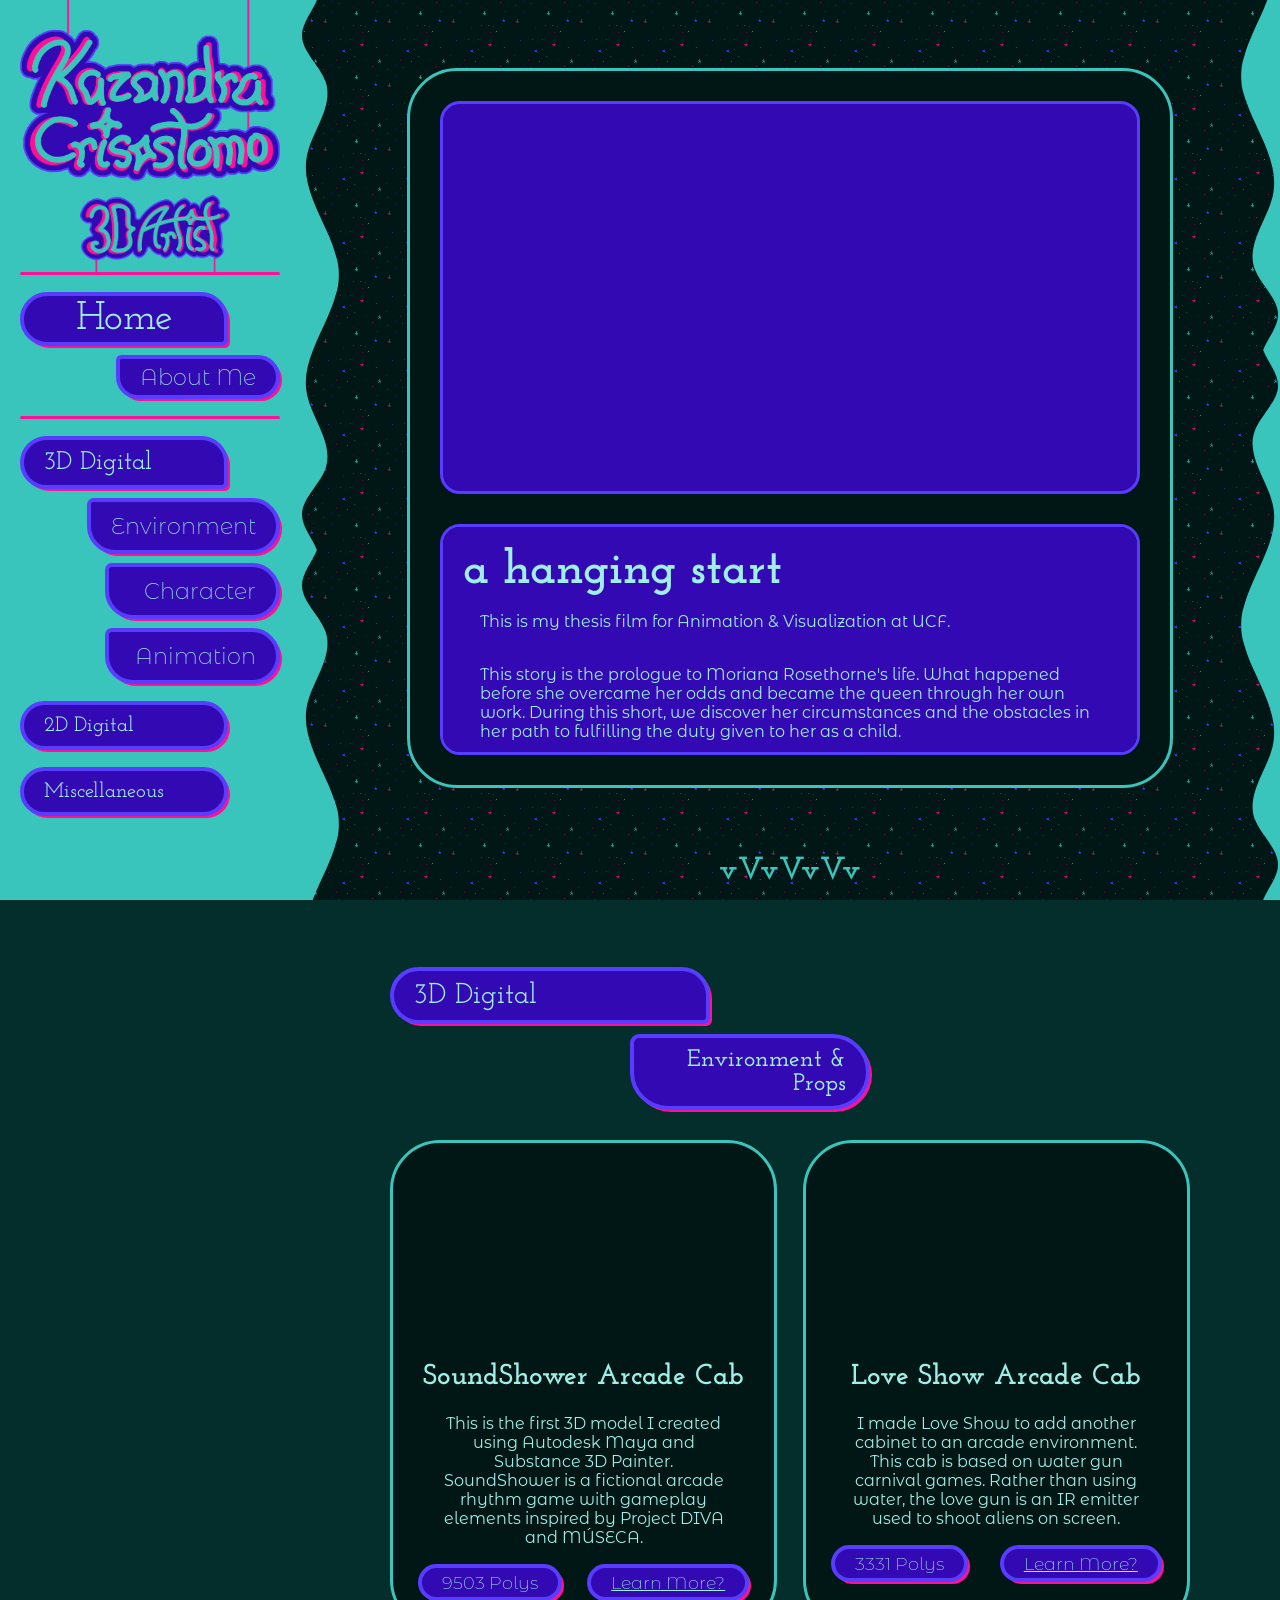
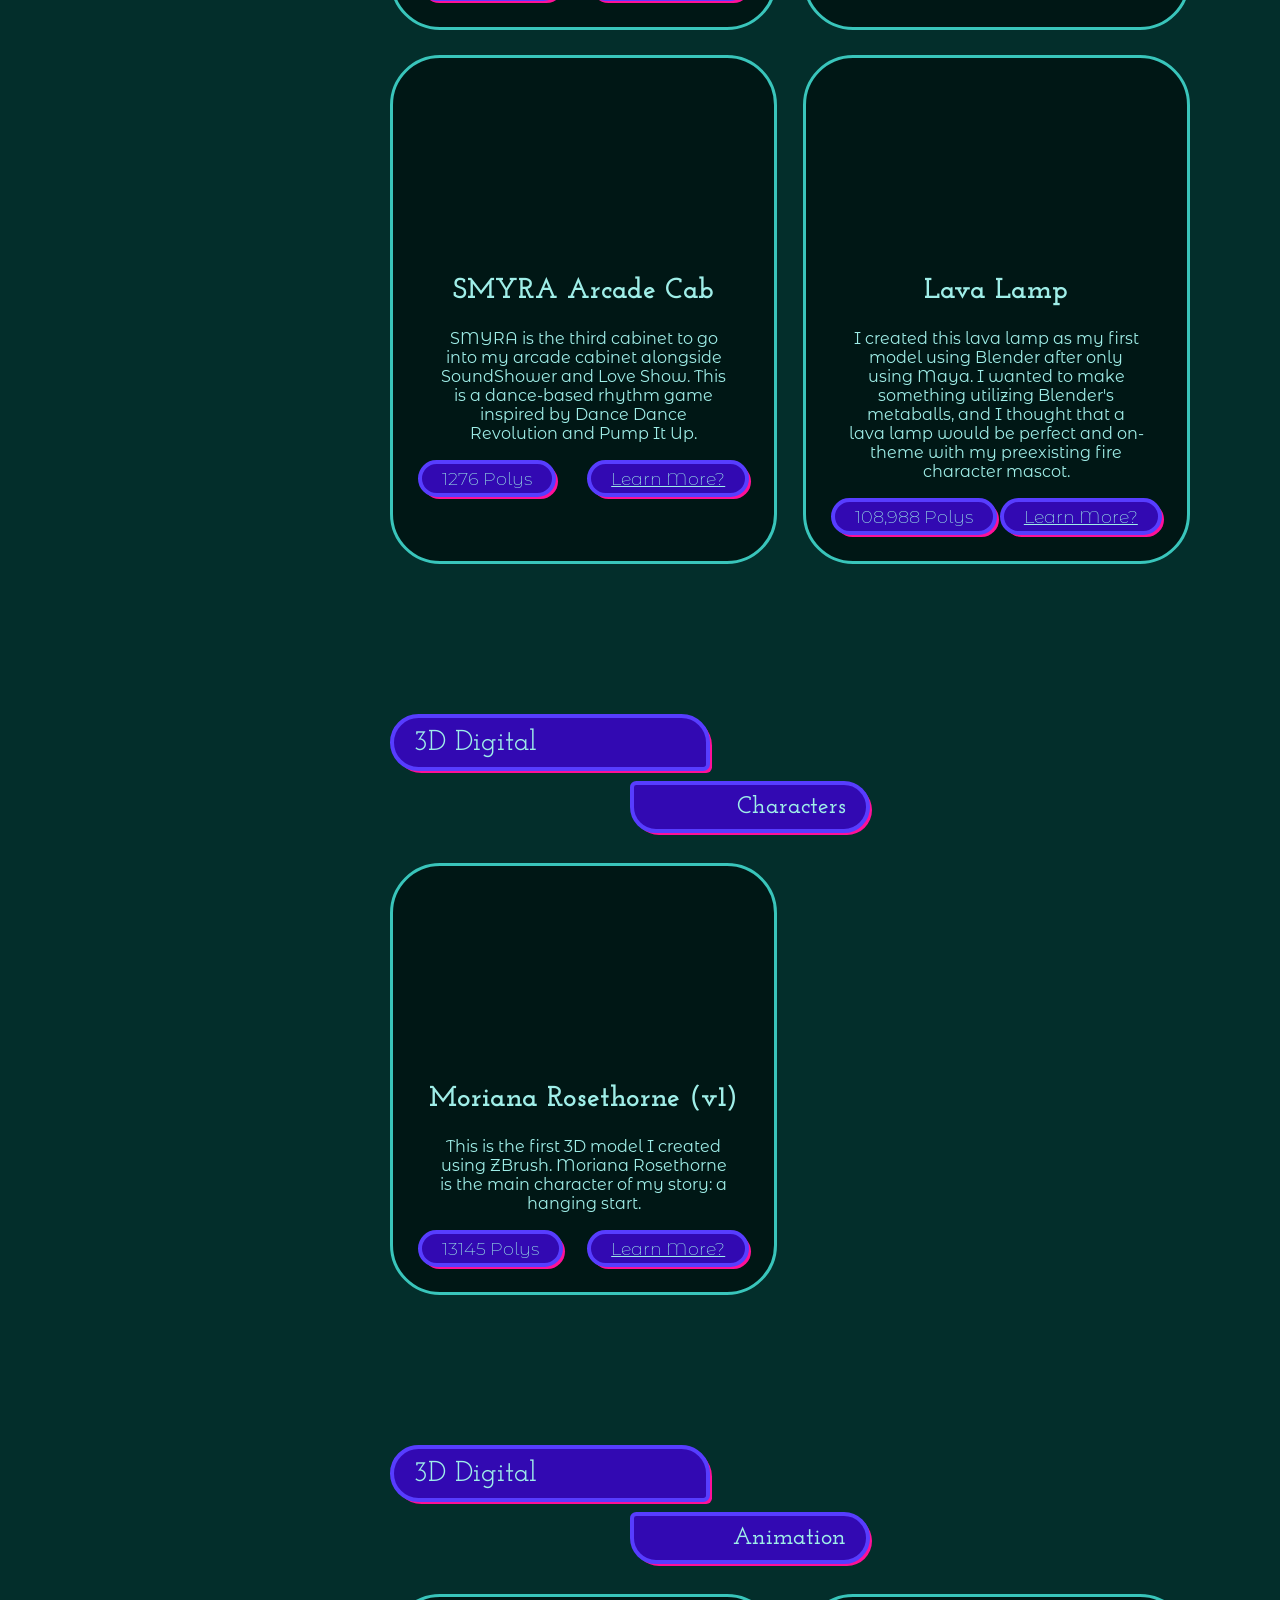
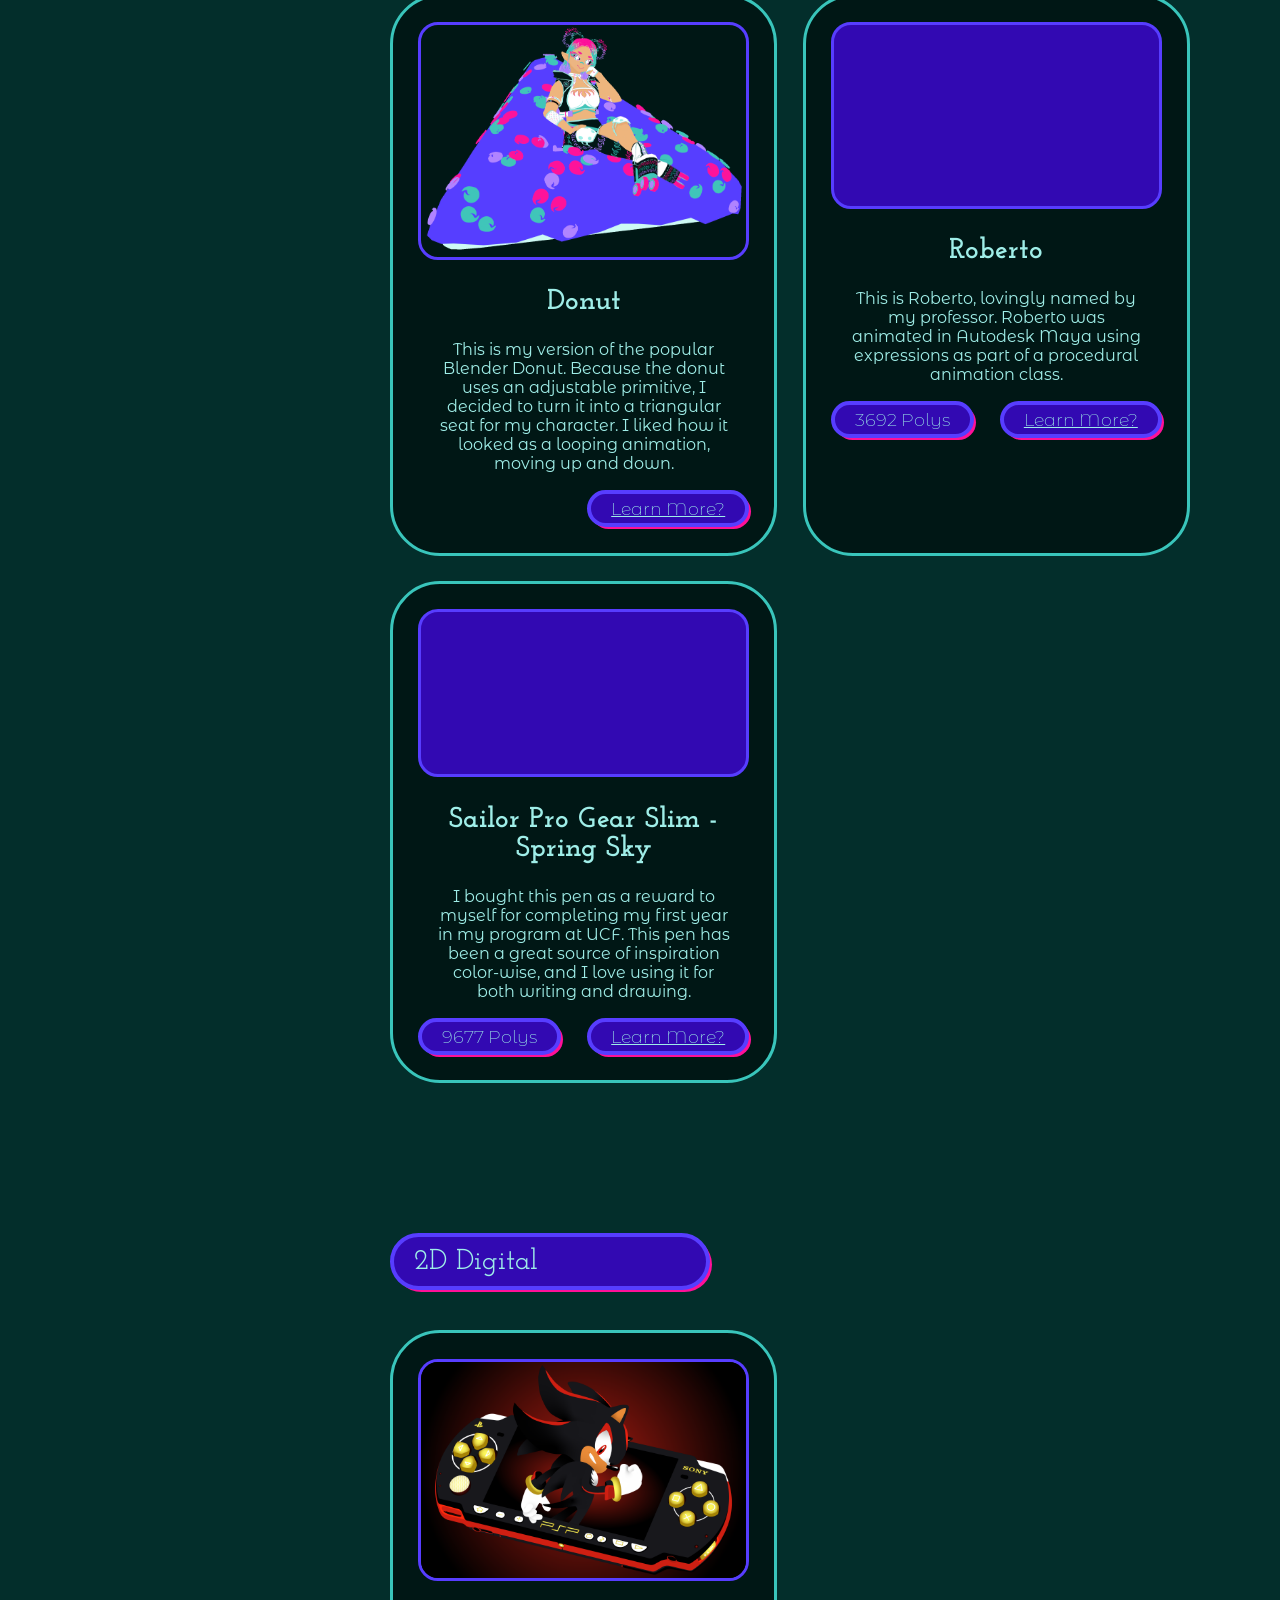
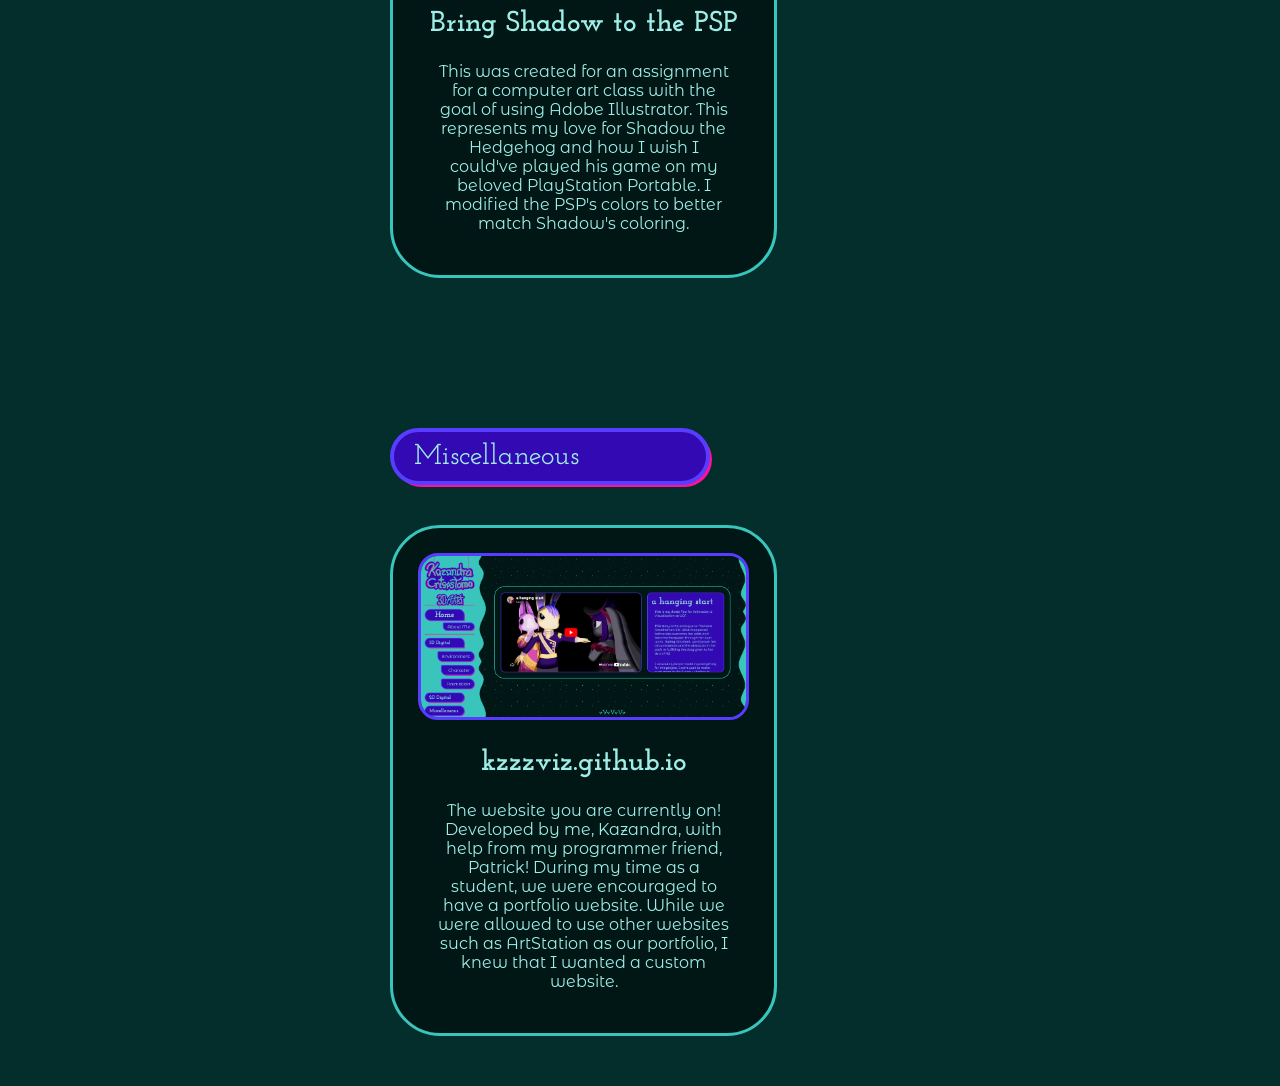
==== commit c1307081: "adjusted some margins for the nav bar" ====
--- a/index.html
+++ b/index.html
@@ -37,9 +37,9 @@
                         <div class="navButton aboutButton" id="aboutButtonClicker">About Me</div>
                         <div class="emptyBox" style="display:flex; background: #ff1098; border-radius: 10px; width: 100%; height: 3px;"></div>
                         
-                        <div class="navButton bigButton" onclick="sectionSkipTo('#3dEnv')">3D Digital</div>
-                        <button class="navButton subButton" onclick="sectionSkipTo('#3dEnv')">Environment</button>
-                        <button class="navButton subButton" onclick="sectionSkipTo('#3dChar')">Character</button>
+                        <div class="navButton bigButton" style ="margin-bottom: -8px;" onclick="sectionSkipTo('#3dEnv')">3D Digital</div>
+                        <button class="navButton subButton" style ="margin-bottom: -8px;" onclick="sectionSkipTo('#3dEnv')">Environment</button>
+                        <button class="navButton subButton" style ="margin-bottom: -8px;" onclick="sectionSkipTo('#3dChar')">Character</button>
                         <button class="navButton subButton" onclick="sectionSkipTo('#3dAnim')">Animation</button>
                         <div class="navButton otherButton" onclick="sectionSkipTo('#2dDigi')">2D Digital</div>
                         <div class="navButton otherButton" onclick="sectionSkipTo('#Misc')">Miscellaneous</div>
--- a/styles.css
+++ b/styles.css
@@ -107,7 +107,6 @@
 .navButton {
     font-family: "Josefin Slab";
     box-shadow: 3px 3px 0 -1px #ff1098;
-    padding: 20px 20px;
     background: #3209B2;
     color: #9feee8;
     border: 4px solid #573DFF;
@@ -159,7 +158,7 @@
 
     &.otherButton {
         border-radius: 42px;
-        font-size: 1.6em;
+        font-size: 1.3em;
         text-align: left;
         padding: 10px 20px;
         width: 80%;
@@ -261,7 +260,6 @@
 .sectionTitle {
     font-family: "Josefin Slab";
     box-shadow: 3px 3px 0 -1px #ff1098;
-    padding: 20px 20px;
     background: #3209B2;
     color: #9feee8;
     border: 4px solid #573DFF;
@@ -278,7 +276,6 @@
 .sectionSpecific {
     font-family: "Josefin Slab";
     box-shadow: 3px 3px 0 -1px #ff1098;
-    padding: 20px 20px;
     background: #3209B2;
     color: #9feee8;
     border: 4px solid #573DFF;
@@ -295,7 +292,6 @@
 .sectionOther {
     font-family: "Josefin Slab";
     box-shadow: 3px 3px 0 -1px #ff1098;
-    padding: 20px 20px;
     background: #3209B2;
     color: #9feee8;
     border: 4px solid #573DFF;
@@ -343,7 +339,7 @@
 .galleryMedia img {
     max-width: 100%;
     border: 3px solid #573dff;
-    border-radius: 20px;
+        border-radius: 20px;
 }
 .galleryText {
     width: 100%;
